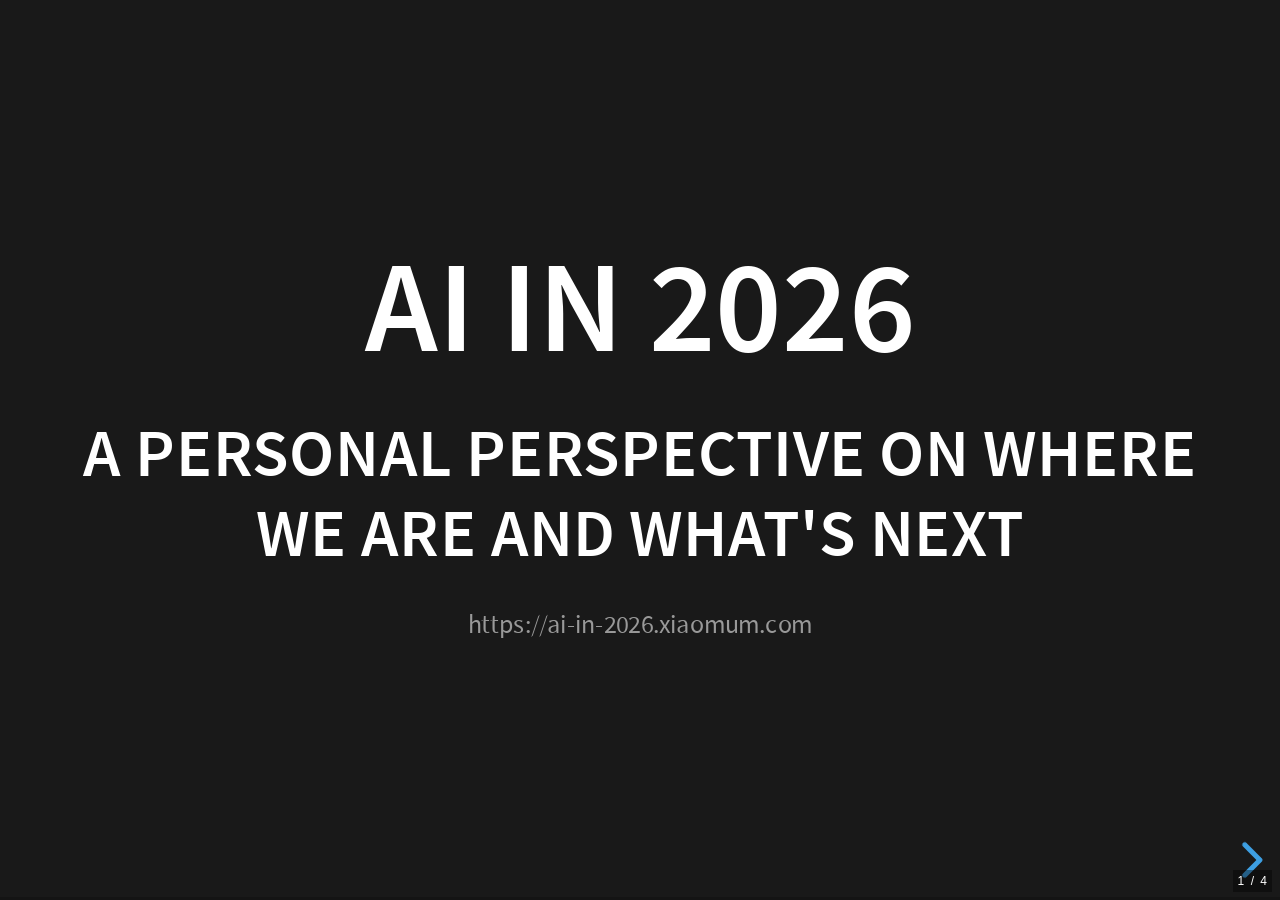
==== index.html @ 5d1770c5 "Initial commit: reveal.js slide skeleton for AI in 2026 talk" ====
<!doctype html>
<html lang="en">
<head>
  <meta charset="utf-8">
  <meta name="viewport" content="width=device-width, initial-scale=1.0">
  <title>AI in 2026 — A Personal Perspective</title>

  <link rel="stylesheet" href="vendor/reveal/reset.css">
  <link rel="stylesheet" href="vendor/reveal/reveal.css">
  <link rel="stylesheet" href="vendor/reveal/theme/black.css" id="theme">
  <link rel="stylesheet" href="css/custom.css">
</head>
<body>
  <div class="reveal">
    <div class="slides">

      <!-- ============================================================
           Conventions (read before adding slides):
           - Slide body: English. Speaker notes: Chinese.
           - One idea per slide. Add a new slide by copying a <section>.
           - Speaker notes go in <aside class="notes">…</aside>;
             press "S" during the talk to open the speaker view.
           - Put images in images/ and reference them as images/xxx.png.
           - Put every external source into references.md, and cite it
             on the slide with <p class="citation">Source: …</p>.
           ============================================================ -->

      <!-- Title slide -->
      <section>
        <h1>AI in 2026</h1>
        <h3>A Personal Perspective on Where We Are and What's Next</h3>
        <p class="citation">https://ai-in-2026.xiaomum.com</p>
        <aside class="notes">
          开场白：自我介绍，说明这是一场基于个人视角的分享，
          所有引用资料都列在 references.md，幻灯片本身托管在 GitHub Pages 上。
        </aside>
      </section>

      <!-- Example: agenda slide. Replace with your own outline. -->
      <section>
        <h2>Agenda</h2>
        <ul>
          <li>Where AI stands in mid-2026</li>
          <li>What changed my own work</li>
          <li>Trends worth watching</li>
          <li>Open questions</li>
        </ul>
        <aside class="notes">
          说明演讲结构：现状 → 个人体验 → 趋势 → 开放问题。全程约 20-30 分钟。
        </aside>
      </section>

      <!-- Example: content slide with citation. Duplicate this block per topic. -->
      <section>
        <h2>Topic Placeholder</h2>
        <ul>
          <li>Key fact or claim goes here</li>
          <li>Supporting data point</li>
        </ul>
        <p class="citation">Source: Example Report, 2026 — see references.md</p>
        <aside class="notes">
          每个事实都要有出处。数据来源写进 references.md，幻灯片底部用 citation 标注。
          个人观点或预测要明确和事实区分开（比如用 "My take:" 开头）。
        </aside>
      </section>

      <!-- References slide: keep in sync with references.md -->
      <section>
        <h2>References</h2>
        <p>All sources: <a href="references.md">references.md</a> (in the GitHub repo)</p>
        <aside class="notes">
          结束语：感谢聆听，引用全部公开在仓库里，欢迎扫码或访问域名查看。
        </aside>
      </section>

    </div>
  </div>

  <script src="vendor/reveal/reveal.js"></script>
  <script src="vendor/reveal/plugin/notes.js"></script>
  <script src="vendor/reveal/plugin/highlight.js"></script>
  <script>
    Reveal.initialize({
      hash: true,
      slideNumber: 'c/t',
      transition: 'slide',
      plugins: [ RevealNotes, RevealHighlight ]
    });
  </script>
</body>
</html>
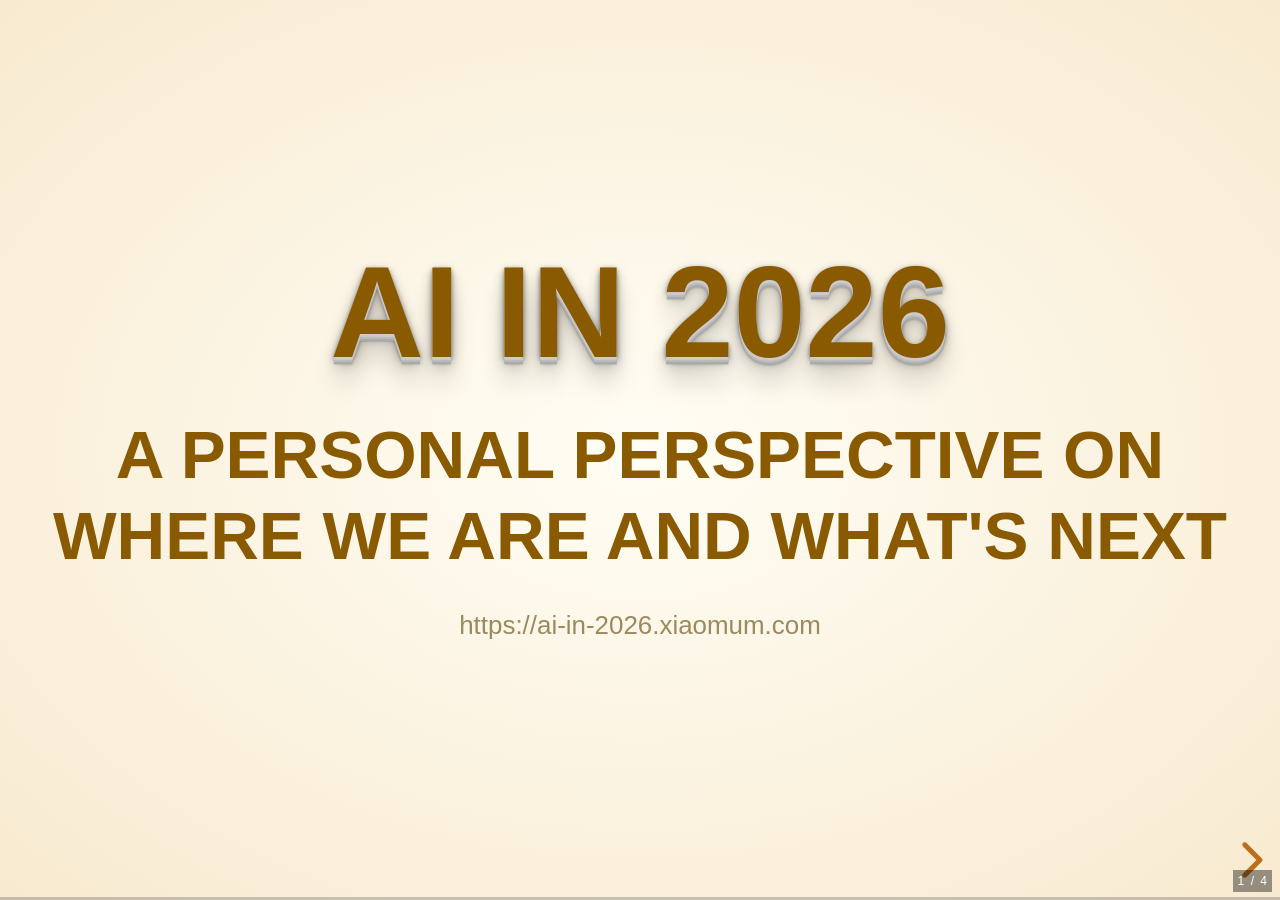
==== commit 19309344: "Switch to warm yellow theme (beige base + custom palette)" ====
--- a/index.html
+++ b/index.html
@@ -7,7 +7,7 @@
 
   <link rel="stylesheet" href="vendor/reveal/reset.css">
   <link rel="stylesheet" href="vendor/reveal/reveal.css">
-  <link rel="stylesheet" href="vendor/reveal/theme/black.css" id="theme">
+  <link rel="stylesheet" href="vendor/reveal/theme/beige.css" id="theme">
   <link rel="stylesheet" href="css/custom.css">
 </head>
 <body>
--- a/vendor/reveal/theme/beige.css
+++ b/vendor/reveal/theme/beige.css
@@ -0,0 +1 @@
+@import "https://fonts.googleapis.com/css?family=Lato:400,700,400italic,700italic";@font-face{font-family:League Gothic;src:url([data-uri])format("woff");font-weight:400;font-style:normal}:root{--r-background:radial-gradient(#fff, #f7f2d3);--r-background-color:#f7f3de;--r-main-font:"Source Sans Pro", Helvetica, sans-serif;--r-main-font-size:42px;--r-main-color:#333;--r-block-margin:20px;--r-heading-margin:0 0 20px 0;--r-heading-font:"Source Sans Pro", Helvetica, sans-serif;--r-heading-color:#333;--r-heading-line-height:1.2;--r-heading-letter-spacing:normal;--r-heading-text-transform:uppercase;--r-heading-text-shadow:none;--r-heading-font-weight:600;--r-heading1-text-shadow:0 1px 0 #ccc, 0 2px 0 #c9c9c9, 0 3px 0 #bbb, 0 4px 0 #b9b9b9, 0 5px 0 #aaa, 0 6px 1px #0000001a, 0 0 5px #0000001a, 0 1px 3px #0000004d, 0 3px 5px #0003, 0 5px 10px #00000040, 0 20px 20px #00000026;--r-heading1-size:2.5em;--r-heading2-size:1.6em;--r-heading3-size:1.3em;--r-heading4-size:1em;--r-code-font:monospace;--r-link-color:#8b743d;--r-link-color-dark:#766334;--r-link-color-hover:#b39753;--r-selection-background-color:#c2aa73;--r-selection-color:#333;--r-overlay-element-bg-color:0 0 0;--r-overlay-element-fg-color:240 240 240}.reveal-viewport{background:var(--r-background);background-color:var(--r-background-color)}.reveal{font-family:var(--r-main-font);font-size:var(--r-main-font-size);color:var(--r-main-color);font-weight:400}.reveal ::selection{color:var(--r-selection-color);background:var(--r-selection-background-color);text-shadow:none}.reveal ::selection{color:var(--r-selection-color);background:var(--r-selection-background-color);text-shadow:none}.reveal .slides section,.reveal .slides section>section{line-height:1.3;font-weight:inherit}.reveal h1,.reveal h2,.reveal h3,.reveal h4,.reveal h5,.reveal h6{margin:var(--r-heading-margin);color:var(--r-heading-color);font-family:var(--r-heading-font);font-weight:var(--r-heading-font-weight);line-height:var(--r-heading-line-height);letter-spacing:var(--r-heading-letter-spacing);text-transform:var(--r-heading-text-transform);text-shadow:var(--r-heading-text-shadow);word-wrap:break-word}.reveal h1{font-size:var(--r-heading1-size)}.reveal h2{font-size:var(--r-heading2-size)}.reveal h3{font-size:var(--r-heading3-size)}.reveal h4{font-size:var(--r-heading4-size)}.reveal h1{text-shadow:var(--r-heading1-text-shadow)}.reveal p{margin:var(--r-block-margin) 0;line-height:1.3}.reveal h1:last-child,.reveal h2:last-child,.reveal h3:last-child,.reveal h4:last-child,.reveal h5:last-child,.reveal h6:last-child{margin-bottom:0}.reveal img,.reveal video,.reveal iframe{max-width:95%;max-height:95%}.reveal strong,.reveal b{font-weight:700}.reveal em{font-style:italic}.reveal ol,.reveal dl,.reveal ul{text-align:left;margin:0 0 0 1em;display:inline-block}.reveal ol{list-style-type:decimal}.reveal ul{list-style-type:disc}.reveal ul ul{list-style-type:square}.reveal ul ul ul{list-style-type:circle}.reveal ul ul,.reveal ul ol,.reveal ol ol,.reveal ol ul{margin-left:40px;display:block}.reveal dt{font-weight:700}.reveal dd{margin-left:40px}.reveal blockquote{width:70%;margin:var(--r-block-margin) auto;background:#ffffff0d;padding:5px;font-style:italic;display:block;position:relative;box-shadow:0 0 2px #0003}.reveal blockquote p:first-child,.reveal blockquote p:last-child{display:inline-block}.reveal q{font-style:italic}.reveal pre{width:90%;margin:var(--r-block-margin) auto;text-align:left;font-size:.55em;font-family:var(--r-code-font);word-wrap:break-word;line-height:1.2em;display:block;position:relative;box-shadow:0 5px 15px #00000026}.reveal code{font-family:var(--r-code-font);text-transform:none;tab-size:2}.reveal pre code{word-wrap:normal;max-height:400px;padding:5px;display:block;overflow:auto}.reveal .code-wrapper{white-space:normal}.reveal .code-wrapper code{white-space:pre}.reveal table{border-collapse:collapse;border-spacing:0;margin:auto}.reveal table th{font-weight:700}.reveal table th,.reveal table td{text-align:left;border-bottom:1px solid;padding:.2em .5em}.reveal table th[align=center],.reveal table td[align=center]{text-align:center}.reveal table th[align=right],.reveal table td[align=right]{text-align:right}.reveal table tbody tr:last-child th,.reveal table tbody tr:last-child td{border-bottom:none}.reveal sup{vertical-align:super;font-size:smaller}.reveal sub{vertical-align:sub;font-size:smaller}.reveal small{vertical-align:top;font-size:.6em;line-height:1.2em;display:inline-block}.reveal small *{vertical-align:top}.reveal img{margin:var(--r-block-margin) 0}.reveal a{color:var(--r-link-color);text-decoration:none;transition:color .15s}.reveal a:hover{color:var(--r-link-color-hover);text-shadow:none;border:none}.reveal .roll span:after{color:#fff;background:var(--r-link-color-dark)}.reveal .r-frame{border:4px solid var(--r-main-color);box-shadow:0 0 10px #00000026}.reveal a .r-frame{transition:all .15s linear}.reveal a:hover .r-frame{border-color:var(--r-link-color);box-shadow:0 0 20px #0000008c}.reveal .controls{color:var(--r-link-color)}.reveal .progress{color:var(--r-link-color);background:#0003}@media print{.backgrounds{background-color:var(--r-background-color)}}section.has-dark-background,section.has-dark-background h1,section.has-dark-background h2,section.has-dark-background h3,section.has-dark-background h4,section.has-dark-background h5,section.has-dark-background h6{color:#fff}
--- a/css/custom.css
+++ b/css/custom.css
@@ -1,9 +1,22 @@
 /* Talk-wide overrides for AI in 2026 slides. Keep minimal. */
+
+/* Warm yellow (暖黄) palette, overriding the beige theme's CSS variables */
+:root {
+  --r-background: radial-gradient(#fffdf4, #f8ead0);
+  --r-background-color: #f8ead0;
+  --r-main-color: #46350f;
+  --r-heading-color: #8a5a00;
+  --r-link-color: #b45f06;
+  --r-link-color-hover: #d98a00;
+  --r-link-color-dark: #96500a;
+  --r-selection-background-color: #f0c75e;
+  --r-selection-color: #46350f;
+}
 
 /* Small source/credit line at the bottom of a slide */
 .reveal .citation {
   font-size: 0.5em;
-  color: #999;
+  color: #9c8a5f;
   margin-top: 1.2em;
 }
 
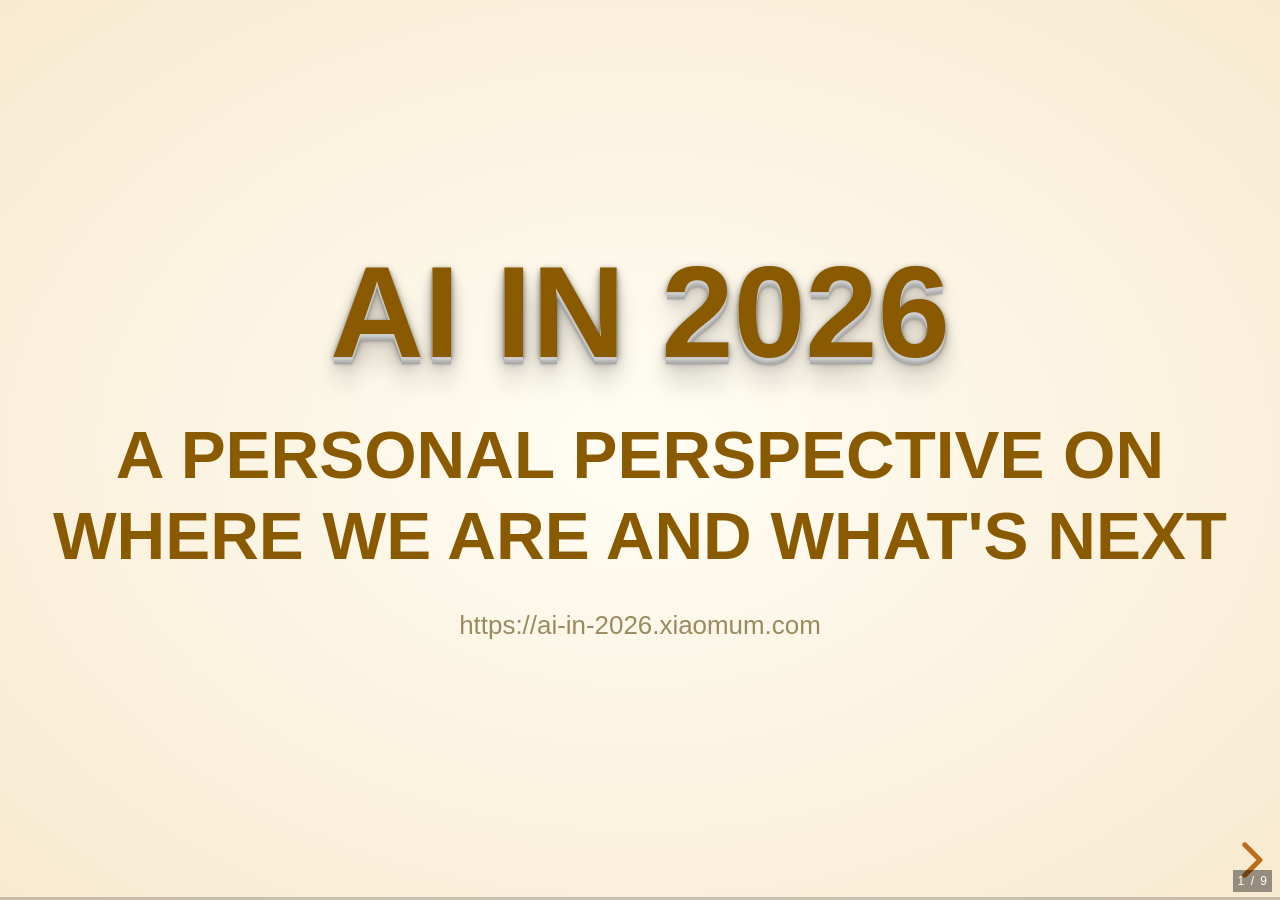
==== commit 05232eb6: "Add Part 1 — two real stories with Story 1 hex-repair animation Stories: - Story 1: GoPro microSD re" ====
--- a/index.html
+++ b/index.html
@@ -50,17 +50,147 @@
         </aside>
       </section>
 
-      <!-- Example: content slide with citation. Duplicate this block per topic. -->
-      <section>
-        <h2>Topic Placeholder</h2>
-        <ul>
-          <li>Key fact or claim goes here</li>
-          <li>Supporting data point</li>
-        </ul>
-        <p class="citation">Source: Example Report, 2026 — see references.md</p>
-        <aside class="notes">
-          每个事实都要有出处。数据来源写进 references.md，幻灯片底部用 citation 标注。
-          个人观点或预测要明确和事实区分开（比如用 "My take:" 开头）。
+      <!-- ============================================================
+           Part 1 — Two real stories from my own desk (first half of 2026).
+           Personal experience, not external claims — see references.md.
+           ============================================================ -->
+
+      <section>
+        <h2>Part 1 — From my own desk</h2>
+        <h3>Two real stories from the first half of 2026</h3>
+        <p>No theory, no benchmarks — just things that actually happened to me.</p>
+        <aside class="notes">
+          过渡到第一部分。在讲任何趋势和判断之前，先讲两个今年上半年真真切切发生在我身上的故事。
+          目的不是炫技，而是让大家直观地感受 2026 年的 AI 到底能干什么——
+          它已经不只是"回答问题"，而是真正能"动手解决问题"。
+        </aside>
+      </section>
+
+      <section>
+        <h2>Story 1 — 200&nbsp;GB of GoPro footage, gone</h2>
+        <ul>
+          <li>May Day trip, ~200&nbsp;GB of GoPro video on a microSD card</li>
+          <li>Pulled the card without ejecting safely → card became unreadable</li>
+          <li>Every free recovery tool I could find: failed</li>
+          <li>Paid "pro" recovery software (the expensive ones): only partial
+              recovery — video glitched mid-stream, or audio gone entirely</li>
+        </ul>
+        <p class="citation">Personal experience, May 2026</p>
+        <aside class="notes">
+          第一个故事。今年五一出去玩，GoPro 拍了差不多 200 多个 G 的素材。
+          回家以后没有安全弹出，TF 卡直接就读不出来了。
+          我把网上能找到的免费软件、付费软件挨个试了一遍——
+          几款收费很贵的"专业"恢复软件，最多只能恢复一部分，
+          要么视频放到一半突然花屏乱码，要么干脆没有声音。
+          这些素材对我来说是不可逆的回忆，当时是真的有点绝望。
+        </aside>
+      </section>
+
+      <section data-anim="story1-fix">
+        <canvas class="anim-canvas" data-anim="story1-fix"></canvas>
+        <div class="anim-content">
+          <h2>Story 1 — Claude Code fixed it, byte by byte</h2>
+          <ul>
+            <li>Slotted the card into my PC, pointed Claude Code at the
+                raw block device</li>
+            <li>It started by <strong>hex-dumping the disk</strong> to understand
+                the actual on-disk state</li>
+            <li>Then chained together Linux CLI forensic tools I had never
+                even heard of</li>
+            <li>Result: <strong>every clip recovered, intact — video + audio</strong></li>
+          </ul>
+          <p class="citation">Personal experience, May 2026</p>
+        </div>
+        <aside class="notes">
+          穷尽一切办法之后，我做了一件当时觉得有点疯狂的事——
+          把 TF 卡插进电脑，直接把整块原始磁盘交给 Claude Code。
+          它做的第一件事，不是急着给方案，而是先把磁盘数据按 16 进制 dump 出来看，
+          搞清楚这块盘到底坏在哪儿，再决定下一步用什么工具。
+          接下来它调了一连串我听都没听过的 Linux 命令行取证工具，
+          一通操作之后——所有素材，分毫不差，全部修好，画面和声音都完整。
+          这一刻我才真正意识到，AI 已经不是"会聊天的搜索框"了。
+        </aside>
+      </section>
+
+      <section>
+        <h2>Story 2 — My dual-host desk setup</h2>
+        <ul>
+          <li>Company forced VPN into <em>full tunnel</em> mode → work PC
+              &amp; home PC could no longer share one machine</li>
+          <li>Two hosts, two monitors, one USB switch + one USB hub</li>
+          <li>Keyboard / mouse / speaker / mic all hang off the hub</li>
+          <li>Switching boxes = flip monitor input + tap one USB switch button</li>
+        </ul>
+        <p><em>[ photo: speaker + USB hub — save as <code>images/usb-hub-setup.jpg</code> ]</em></p>
+        <aside class="notes">
+          第二个故事的背景稍微长一点，但很重要，不然后面的问题听起来会很奇怪。
+          公司临时调整了 VPN 网络策略，要求大陆这边的员工强制使用 full tunnel 模式，
+          这意味着我之前把办公电脑和家用电脑放在一起混用的方案彻底行不通了。
+          于是我搭了一套：两台主机、两台显示器，
+          键盘、鼠标、音箱、耳机、麦克风全部接到一个 USB hub 上，
+          hub 再接到一个 USB switch。
+          每次想切换设备，只要切一下显示器的输入源，再按一下 USB switch，
+          就能在办公和家用之间无缝切换，看起来非常完美。
+          （这里展示音箱和 USB hub 的照片。）
+        </aside>
+      </section>
+
+      <section>
+        <h2>Story 2 — A gremlin, diagnosed in 60 seconds</h2>
+        <ul>
+          <li>Symptom: <strong>speaker &amp; mic randomly went silent</strong>;
+              every other USB device on the same hub: rock solid</li>
+          <li>I had been blaming the hub / the switch for weeks</li>
+          <li>Opened opencode: "is this a hardware fault?"</li>
+          <li>It wrote PowerShell, enumerated every USB device, checked health</li>
+          <li>~60&nbsp;s later: "hardware is healthy — smells like
+              <strong>insufficient USB power</strong>. Verify by plugging audio
+              straight into the motherboard."</li>
+          <li>Realization: the hub had a <strong>DC power jack</strong> I'd
+              never used. Plugged it in → fixed, instantly.</li>
+        </ul>
+        <p class="citation">Personal experience, July 2026</p>
+        <aside class="notes">
+          然后诡异的问题出现了：音箱和麦克风会时不时突然没声音、没法说话，
+          但同一根 hub 上的键盘鼠标等其他设备，运行得无比顺畅。
+          我连续几周都以为是 USB hub 坏了，或者 USB switch 有问题，
+          甚至一度想直接换设备。
+          直到有一天我实在忍无可忍，打开 opencode，原话大意是：
+          "请帮我诊断一下，我的麦克风和音箱时不时没法正常工作，
+          看看是不是硬件的问题。"
+          opencode 没有直接甩答案，而是写了一堆 PowerShell 脚本，
+          把 Windows 上接入的硬件一个一个枚举出来、检查运行状态。
+          大概一分钟后它告诉我：所有设备运行状态都正常，这不是硬件故障，
+          它推测极有可能是 USB 供电不足——
+          并建议我直接把音频设备插到主板上验证一下。
+          听到这句话我瞬间恍然大悟：
+          我的 USB hub 上其实有一个 DC 供电口，我从来没注意过、也从没用过。
+          翻出电源、插上 DC——问题立刻、彻底地解决了。
+        </aside>
+      </section>
+
+      <section>
+        <h2>What the two stories share</h2>
+        <ul>
+          <li>Neither was solved by an "answer". Both were solved by an agent
+              that <strong>acted</strong> — ran tools, inspected raw state,
+              tested a hypothesis.</li>
+          <li>GoPro: binary-level forensics beyond any consumer recovery app</li>
+          <li>USB hub: systematic diagnosis like a real engineer — not a guess</li>
+        </ul>
+        <p><strong>My take:</strong> in 2026, the real shift isn't "smarter chat"
+           — it's that AI finally has hands.</p>
+        <aside class="notes">
+          这两个故事表面上一个偏软件、一个偏硬件，但本质是一回事：
+          它们都不是靠"AI 给我一个答案"解决的，
+          而是靠 AI 真正"动手"——调用工具、读取底层状态、验证假设——解决的。
+          第一个例子里，AI 的二进制取证能力已经超过市面上任何消费级的恢复软件；
+          第二个例子里，AI 的诊断思路跟一个真正的工程师一模一样，
+          而且只花了一分钟。
+          我个人的判断——注意这是观点不是事实——
+          2026 年 AI 最本质的变化，不是"聊天变得更聪明"，
+          而是 AI 第一次真正长出了"手"。
+          这也是我整场分享想跟大家讨论的核心。
         </aside>
       </section>
 
@@ -79,12 +209,31 @@
   <script src="vendor/reveal/reveal.js"></script>
   <script src="vendor/reveal/plugin/notes.js"></script>
   <script src="vendor/reveal/plugin/highlight.js"></script>
+  <script src="js/story-anim.js"></script>
   <script>
+    Reveal.on("slidechanged", (ev) => {
+      const tag = ev.currentSlide && ev.currentSlide.dataset.anim;
+      const anims = window.__storyAnims || {};
+      for (const k in anims) {
+        if (k === tag) anims[k].start();
+        else anims[k].stop();
+      }
+    });
     Reveal.initialize({
       hash: true,
       slideNumber: 'c/t',
       transition: 'slide',
       plugins: [ RevealNotes, RevealHighlight ]
+    }).then(() => {
+      const slide = Reveal.getCurrentSlide();
+      const tag = slide && slide.dataset.anim;
+      if (tag && window.__storyAnims && window.__storyAnims[tag]) {
+        window.__storyAnims[tag].start();
+      }
+    });
+    window.addEventListener("resize", () => {
+      const anims = window.__storyAnims || {};
+      for (const k in anims) anims[k].refresh && anims[k].refresh();
     });
   </script>
 </body>
--- a/css/custom.css
+++ b/css/custom.css
@@ -27,3 +27,23 @@
   box-shadow: none;
   background: transparent;
 }
+
+/* Canvas-backed animation slides (e.g. Story 1 hex-repair) */
+.reveal section[data-anim] { position: relative; }
+.reveal section[data-anim] .anim-canvas {
+  position: absolute;
+  inset: 0;
+  width: 100%;
+  height: 100%;
+  z-index: 0;
+  pointer-events: none;
+}
+.reveal section[data-anim] .anim-content {
+  position: relative;
+  z-index: 1;
+}
+.reveal section[data-anim] .anim-content ul {
+  background: rgba(255, 253, 244, 0.6);
+  padding: 0.3em 0.8em;
+  border-radius: 6px;
+}
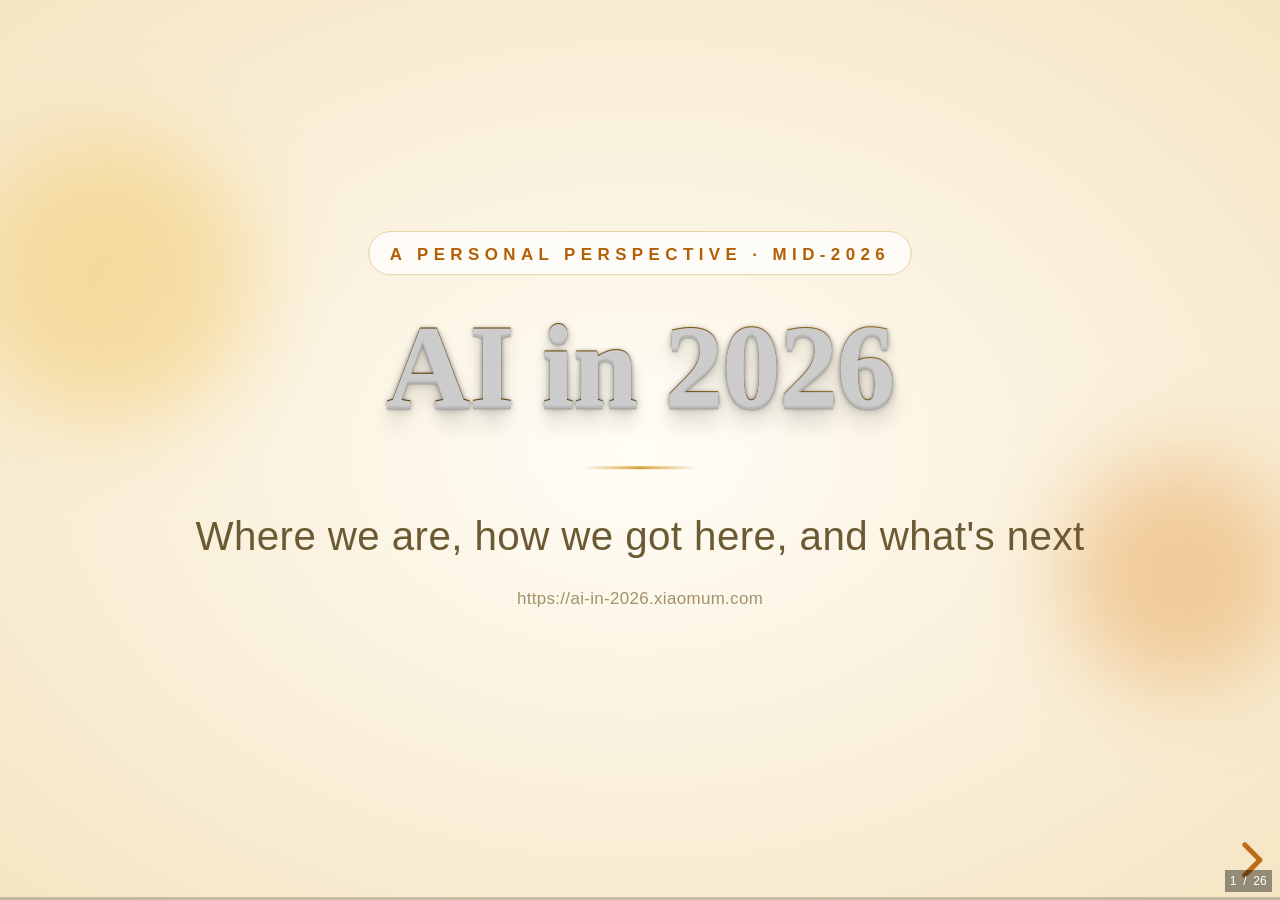
==== commit 43ec0b35: "Build out full talk: timeline, training deep-dive, footnoted sources - Part 2: industry timeline (mo" ====
--- a/index.html
+++ b/index.html
@@ -21,32 +21,59 @@
            - Speaker notes go in <aside class="notes">…</aside>;
              press "S" during the talk to open the speaker view.
            - Put images in images/ and reference them as images/xxx.png.
-           - Put every external source into references.md, and cite it
-             on the slide with <p class="citation">Source: …</p>.
+           - Put every external source into references.md, and cite claims
+             on the slide with footnote markers <sup class="fn">N</sup> plus
+             a <div class="footnotes">…</div> block at the bottom.
+           - Reusable building blocks live in css/custom.css:
+             .kicker .cards .card .stats .stat .timeline .t-node
+             .bars .term .setup .pipeline .versus .loop .divider
            ============================================================ -->
 
       <!-- Title slide -->
       <section>
-        <h1>AI in 2026</h1>
-        <h3>A Personal Perspective on Where We Are and What's Next</h3>
-        <p class="citation">https://ai-in-2026.xiaomum.com</p>
+        <div class="blob blob-a"></div>
+        <div class="blob blob-b"></div>
+        <p class="kicker">A Personal Perspective · Mid-2026</p>
+        <h1 class="title-hero">AI in 2026</h1>
+        <div class="title-rule"></div>
+        <h3>Where we are, how we got here, and what's next</h3>
+        <p class="citation anim-rise">https://ai-in-2026.xiaomum.com</p>
         <aside class="notes">
           开场白：自我介绍，说明这是一场基于个人视角的分享，
           所有引用资料都列在 references.md，幻灯片本身托管在 GitHub Pages 上。
         </aside>
       </section>
 
-      <!-- Example: agenda slide. Replace with your own outline. -->
-      <section>
-        <h2>Agenda</h2>
-        <ul>
-          <li>Where AI stands in mid-2026</li>
-          <li>What changed my own work</li>
-          <li>Trends worth watching</li>
-          <li>Open questions</li>
-        </ul>
-        <aside class="notes">
-          说明演讲结构：现状 → 个人体验 → 趋势 → 开放问题。全程约 20-30 分钟。
+      <!-- Agenda -->
+      <section>
+        <p class="kicker">Agenda</p>
+        <h2>Four parts, one thread</h2>
+        <div class="cards">
+          <div class="card fragment fade-up">
+            <span class="when">Part 1</span>
+            <span class="card-title">From my own desk</span>
+            Two real stories — no theory, no benchmarks.
+          </div>
+          <div class="card fragment fade-up">
+            <span class="when">Part 2</span>
+            <span class="card-title">How we got here</span>
+            A twelve-month industry timeline.
+          </div>
+          <div class="card fragment fade-up">
+            <span class="when">Part 3</span>
+            <span class="card-title">Under the hood</span>
+            RL, distillation, and the agent loop.
+          </div>
+          <div class="card fragment fade-up">
+            <span class="when">Part 4</span>
+            <span class="card-title">What's next</span>
+            My takes, and open questions.
+          </div>
+        </div>
+        <aside class="notes">
+          说明演讲结构：先讲两个亲身故事建立直觉（AI 长出了"手"），
+          再回看过去一年的行业时间线，然后拆开看这些能力背后的技术，
+          最后聊聊对未来的判断和开放问题。全程约 25 分钟。
         </aside>
       </section>
 
@@ -55,8 +82,9 @@
            Personal experience, not external claims — see references.md.
            ============================================================ -->
 
-      <section>
-        <h2>Part 1 — From my own desk</h2>
+      <section class="divider" data-background-gradient="linear-gradient(135deg,#241a08,#4a3607)">
+        <span class="part-no">01</span>
+        <h2>From my own desk</h2>
         <h3>Two real stories from the first half of 2026</h3>
         <p>No theory, no benchmarks — just things that actually happened to me.</p>
         <aside class="notes">
@@ -67,13 +95,14 @@
       </section>
 
       <section>
-        <h2>Story 1 — 200&nbsp;GB of GoPro footage, gone</h2>
+        <p class="kicker">Story 1 · The problem</p>
+        <h2>200&nbsp;GB of GoPro footage, gone</h2>
         <ul>
-          <li>May Day trip, ~200&nbsp;GB of GoPro video on a microSD card</li>
-          <li>Pulled the card without ejecting safely → card became unreadable</li>
-          <li>Every free recovery tool I could find: failed</li>
-          <li>Paid "pro" recovery software (the expensive ones): only partial
-              recovery — video glitched mid-stream, or audio gone entirely</li>
+          <li class="fragment fade-up">May Day trip, ~200&nbsp;GB of GoPro video on a microSD card</li>
+          <li class="fragment fade-up">Pulled the card without ejecting safely → card became unreadable</li>
+          <li class="fragment fade-up">Every free recovery tool I could find: <strong>failed</strong></li>
+          <li class="fragment fade-up">Paid "pro" recovery software: only partial recovery —
+              glitched video, or audio gone entirely</li>
         </ul>
         <p class="citation">Personal experience, May 2026</p>
         <aside class="notes">
@@ -86,21 +115,23 @@
         </aside>
       </section>
 
-      <section data-anim="story1-fix">
-        <canvas class="anim-canvas" data-anim="story1-fix"></canvas>
-        <div class="anim-content">
-          <h2>Story 1 — Claude Code fixed it, byte by byte</h2>
-          <ul>
-            <li>Slotted the card into my PC, pointed Claude Code at the
-                raw block device</li>
-            <li>It started by <strong>hex-dumping the disk</strong> to understand
-                the actual on-disk state</li>
-            <li>Then chained together Linux CLI forensic tools I had never
-                even heard of</li>
-            <li>Result: <strong>every clip recovered, intact — video + audio</strong></li>
-          </ul>
-          <p class="citation">Personal experience, May 2026</p>
-        </div>
+      <section>
+        <p class="kicker">Story 1 · The fix</p>
+        <h2>Claude Code fixed it, byte by byte</h2>
+        <div class="term anim-rise">
+          <div class="term-head"><i></i><i></i><i></i></div>
+          <div class="term-body">
+            <div class="fragment fade-up"><span class="p">$</span> hexdump -C /dev/sdb | less
+              <span class="dim"># first: look at the raw disk before touching it</span></div>
+            <div class="fragment fade-up"><span class="p">$</span> photorec · exiftool · ffmpeg
+              <span class="dim"># forensic CLI tools, chained</span></div>
+            <div class="fragment fade-up"><span class="p">$</span> verify: every clip, video + audio streams</div>
+            <div class="fragment fade-up"><span class="ok">✔ 214 clips recovered — 100% intact</span></div>
+          </div>
+        </div>
+        <p class="anim-rise-2" style="font-size:0.6em">Pointed Claude Code at the raw block device.
+           It diagnosed first, then acted.</p>
+        <p class="citation">Personal experience, May 2026</p>
         <aside class="notes">
           穷尽一切办法之后，我做了一件当时觉得有点疯狂的事——
           把 TF 卡插进电脑，直接把整块原始磁盘交给 Claude Code。
@@ -113,15 +144,26 @@
       </section>
 
       <section>
-        <h2>Story 2 — My dual-host desk setup</h2>
-        <ul>
-          <li>Company forced VPN into <em>full tunnel</em> mode → work PC
-              &amp; home PC could no longer share one machine</li>
-          <li>Two hosts, two monitors, one USB switch + one USB hub</li>
-          <li>Keyboard / mouse / speaker / mic all hang off the hub</li>
-          <li>Switching boxes = flip monitor input + tap one USB switch button</li>
-        </ul>
-        <p><em>[ photo: speaker + USB hub — save as <code>images/usb-hub-setup.jpg</code> ]</em></p>
+        <p class="kicker">Story 2 · The setup</p>
+        <h2>My dual-host desk setup</h2>
+        <div class="setup anim-rise">
+          <div class="row">
+            <span class="box">Work PC</span>
+            <span class="box">Home PC</span>
+          </div>
+          <div class="down">▼</div>
+          <div class="row"><span class="box">USB Switch</span></div>
+          <div class="down">▼</div>
+          <div class="row"><span class="box">USB Hub <em>(DC jack, never used)</em></span></div>
+          <div class="down">▼</div>
+          <div class="row">
+            <span class="box">Keyboard · Mouse</span>
+            <span class="box warn">Speaker · Mic ⚠</span>
+          </div>
+        </div>
+        <p class="anim-rise-2" style="font-size:0.58em">Full-tunnel VPN forced two hosts;
+           one button to switch everything — almost perfect.</p>
+        <div class="dropzone">[ photo: speaker + USB hub — save as images/usb-hub-setup.jpg ]</div>
         <aside class="notes">
           第二个故事的背景稍微长一点，但很重要，不然后面的问题听起来会很奇怪。
           公司临时调整了 VPN 网络策略，要求大陆这边的员工强制使用 full tunnel 模式，
@@ -136,19 +178,22 @@
       </section>
 
       <section>
-        <h2>Story 2 — A gremlin, diagnosed in 60 seconds</h2>
-        <ul>
-          <li>Symptom: <strong>speaker &amp; mic randomly went silent</strong>;
-              every other USB device on the same hub: rock solid</li>
-          <li>I had been blaming the hub / the switch for weeks</li>
-          <li>Opened opencode: "is this a hardware fault?"</li>
-          <li>It wrote PowerShell, enumerated every USB device, checked health</li>
-          <li>~60&nbsp;s later: "hardware is healthy — smells like
-              <strong>insufficient USB power</strong>. Verify by plugging audio
-              straight into the motherboard."</li>
-          <li>Realization: the hub had a <strong>DC power jack</strong> I'd
-              never used. Plugged it in → fixed, instantly.</li>
-        </ul>
+        <p class="kicker">Story 2 · The diagnosis</p>
+        <h2>A gremlin, diagnosed in 60 seconds</h2>
+        <div class="term anim-rise">
+          <div class="term-head"><i></i><i></i><i></i></div>
+          <div class="term-body">
+            <div class="fragment fade-up"><span class="dim">symptom: speaker &amp; mic randomly silent;
+              kbd/mouse on the same hub: rock solid</span></div>
+            <div class="fragment fade-up"><span class="p">PS&gt;</span> Get-PnpDevice | ? FriendlyName -match 'USB|Audio'
+              <span class="dim"># opencode writes PowerShell</span></div>
+            <div class="fragment fade-up">→ every device: <span class="ok">Status OK</span> — hardware is healthy</div>
+            <div class="fragment fade-up"><span class="ok">✔ hypothesis: insufficient USB power.
+              Verify: plug audio into the motherboard.</span></div>
+          </div>
+        </div>
+        <p class="anim-rise-2" style="font-size:0.6em">The hub had a <strong>DC power jack</strong>
+           I'd never used. Plugged it in → fixed, instantly.</p>
         <p class="citation">Personal experience, July 2026</p>
         <aside class="notes">
           然后诡异的问题出现了：音箱和麦克风会时不时突然没声音、没法说话，
@@ -170,16 +215,26 @@
       </section>
 
       <section>
+        <p class="kicker">The pattern</p>
         <h2>What the two stories share</h2>
-        <ul>
-          <li>Neither was solved by an "answer". Both were solved by an agent
-              that <strong>acted</strong> — ran tools, inspected raw state,
-              tested a hypothesis.</li>
-          <li>GoPro: binary-level forensics beyond any consumer recovery app</li>
-          <li>USB hub: systematic diagnosis like a real engineer — not a guess</li>
-        </ul>
-        <p><strong>My take:</strong> in 2026, the real shift isn't "smarter chat"
-           — it's that AI finally has hands.</p>
+        <div class="cards">
+          <div class="card fragment fade-up">
+            <span class="card-title">Not answers — actions</span>
+            Both were solved by an agent that <strong>acted</strong>: ran tools,
+            inspected raw state, tested a hypothesis.
+          </div>
+          <div class="card fragment fade-up">
+            <span class="card-title">Beyond consumer software</span>
+            GoPro: binary-level forensics no recovery app could match.
+          </div>
+          <div class="card fragment fade-up">
+            <span class="card-title">Like a real engineer</span>
+            USB hub: systematic diagnosis in ~60 seconds — not a guess.
+          </div>
+        </div>
+        <p class="anim-rise-2" style="margin-top:0.9em"><strong>My take:</strong> in 2026,
+           the real shift isn't "smarter chat" — it's that AI finally has
+           <strong>hands</strong>.</p>
         <aside class="notes">
           这两个故事表面上一个偏软件、一个偏硬件，但本质是一回事：
           它们都不是靠"AI 给我一个答案"解决的，
@@ -194,10 +249,646 @@
         </aside>
       </section>
 
+      <!-- ============================================================
+           Part 2 — How we got here: industry timeline, H2 2025 → mid-2026.
+           Every fact here must have an entry in references.md.
+           ============================================================ -->
+
+      <section class="divider" data-background-gradient="linear-gradient(135deg,#241a08,#4a3607)">
+        <span class="part-no">02</span>
+        <h2>How we got here</h2>
+        <h3>A twelve-month timeline: H2 2025 → mid-2026</h3>
+        <p>Facts, not takes — every source is in references.md.</p>
+        <aside class="notes">
+          第二部分，花几分钟快速回放过去这一年发生了什么。
+          强调这部分全部是公开事实，每条都能在 references.md 里找到出处；
+          我的个人判断会明确标注 "My take"。
+        </aside>
+      </section>
+
+      <section>
+        <p class="kicker">Timeline · Models</p>
+        <h2>The frontier model war, month by month</h2>
+        <div class="timeline">
+          <div class="t-node">
+            <span class="t-when">Aug 2025</span>
+            <span class="t-what">OpenAI ships <strong>GPT-5</strong> —
+              chat and reasoning, unified<sup class="fn">1</sup></span>
+          </div>
+          <div class="t-node">
+            <span class="t-when">Nov 2025</span>
+            <span class="t-what">Three frontier launches in two weeks:
+              GPT-5.1 · <strong>Gemini 3 Pro</strong> · Claude Opus 4.5<sup class="fn">2</sup></span>
+          </div>
+          <div class="t-node">
+            <span class="t-when">Dec 2025</span>
+            <span class="t-what">OpenAI's reported "code red" over Gemini 3 →
+              GPT-5.2<sup class="fn">3</sup></span>
+          </div>
+          <div class="t-node">
+            <span class="t-when">2026</span>
+            <span class="t-what">Monthly cadence: Opus 4.6→4.8 →
+              <strong>Fable 5</strong>, GPT-5.3→5.6, DeepSeek V4<sup class="fn">4</sup></span>
+          </div>
+        </div>
+        <div class="footnotes">
+          <span><sup>1</sup><a href="https://openai.com/index/introducing-gpt-5/">OpenAI, "Introducing GPT-5"</a>, 2025-08-07</span>
+          <span><sup>2</sup><a href="https://openai.com/index/gpt-5-1/">OpenAI GPT-5.1</a> (11-12) · <a href="https://blog.google/products/gemini/gemini-3/">Google Gemini 3 Pro</a> (11-18) · <a href="https://www.anthropic.com/news/claude-opus-4-5">Anthropic Opus 4.5</a> (11-24), 2025</span>
+          <span><sup>3</sup><a href="https://blog.galaxy.ai/compare/gpt-5-2-vs-gpt-5-3-codex">Magica/Galaxy AI model tracker</a>; <a href="https://t.cj.sina.cn/articles/view/6890756658/19ab89a3204001gjgg">Sina Tech on the reported "code red"</a>, Dec 2025</span>
+          <span><sup>4</sup><a href="https://www.promptzone.com/ai-model-releases">PromptZone AI model release tracker</a>, verified 2026-07-16</span>
+          <span class="fn-more">Full URLs: references.md § Frontier releases</span>
+        </div>
+        <aside class="notes">
+          首先是模型军备竞赛。2025 年 8 月 GPT-5 发布，把聊天模型和推理模型合为一体。
+          最夸张的是 11 月——两周之内，GPT-5.1、Gemini 3 Pro、Claude Opus 4.5
+          三家头部模型接连发布，Gemini 3 让 Google 重新回到了第一梯队。
+          12 月 OpenAI 被曝出内部启动 "code red" 应对 Gemini 3，随后推出 GPT-5.2。
+          进入 2026 年，发布节奏变成了"月更"：Anthropic 的 Opus 从 4.6 一路更到 4.8，
+          间隔最短只有 41 天。想告诉大家的是：这个领域的迭代速度还在加快，没有放缓。
+        </aside>
+      </section>
+
+      <section>
+        <p class="kicker">Timeline · Open weights</p>
+        <h2>Open weights caught up</h2>
+        <div class="stats">
+          <div class="stat fragment fade-up">
+            <span class="num">−50%</span>
+            <span class="lbl">DeepSeek V3.2-Exp API price (Sep 2025), via sparse
+              attention<sup class="fn">1</sup></span>
+          </div>
+          <div class="stat fragment fade-up">
+            <span class="num">3×🥇</span>
+            <span class="lbl">IMO · IOI · ICPC gold level, DeepSeek
+              V3.2-Speciale (Dec 2025)<sup class="fn">2</sup></span>
+          </div>
+          <div class="stat fragment fade-up">
+            <span class="num">6×</span>
+            <span class="lbl">cheaper than GPT-5.5 — GLM-5.2 (Jun 2026),
+              MIT-licensed 753B; vendor coding claims<sup class="fn">3</sup></span>
+          </div>
+          <div class="stat fragment fade-up">
+            <span class="num">2.8T</span>
+            <span class="lbl">parameters — Kimi K3 (Jul 2026), largest
+              open-weights model ever; weights drop Jul 27<sup class="fn">4</sup></span>
+          </div>
+        </div>
+        <p class="anim-rise-2"><strong>My take:</strong> open models now trail the frontier by
+           <strong>months, not years</strong> — and they set the price floor.</p>
+        <div class="footnotes">
+          <span><sup>1</sup><a href="https://www.promptzone.com/ai-model-releases">DeepSeek V3.2-Exp launch, via PromptZone tracker</a>, 2025-09-29</span>
+          <span><sup>2</sup><a href="https://api-docs.deepseek.com/zh-cn/news/news251201/">DeepSeek official announcement (V3.2 &amp; Speciale)</a>, 2025-12-01 — vendor-reported</span>
+          <span><sup>3</sup><a href="https://opsmatters.com/posts/glm-52-review-2026-zhipu-ais-open-weight-coding-model-honestly-assessed">OpsMatters, "GLM-5.2 Review"</a>, 2026-07-08 — headline benchmarks are Zhipu's own</span>
+          <span><sup>4</sup><a href="http://www.xinhuanet.com/tech/20260717/da893d3a5e1b429ea79d928e02847744/c.html">Xinhua, "中国企业发布全球最大规模的开源模型 Kimi K3"</a>, 2026-07-17</span>
+          <span class="fn-more">Full URLs: references.md § Open weights</span>
+        </div>
+        <aside class="notes">
+          第二条线是开源模型的追赶——2026 年这已经是一整个中国阵营的浪潮：
+          阿里 Qwen3.5（2 月，原生多模态）到 Qwen3.7（5 月）；
+          智谱 GLM-5（2 月）一路更到 GLM-5.2（6 月，MIT 协议、753B 参数，
+          官方称长程编程超过 GPT-5.5 而成本只有六分之一）；
+          DeepSeek V4（4 月 24 日，Pro+Flash，1M 上下文、开放权重）；
+          再到上周 WAIC 的 Kimi K3——2.8 万亿参数、KDA 混合线性注意力新架构，
+          7 月 27 日放出完整权重，是全球最大的开源模型。
+          而且这页 PPT 可能明天就过时：阿里 Qwen3.8-Max 预览版 7 月 19 日已经上线
+          （2.4T 参数，正式版和开源在即），智谱 GLM-5.5 也有传闻说 8 月发布。
+          我的判断——这是观点：开源模型和闭源前沿的差距，已经从"年"缩短到"月"，
+          而且开源在持续压低整个行业的价格底线。
+        </aside>
+      </section>
+
+      <section>
+        <p class="kicker">Timeline · Agents</p>
+        <h2>Agents became the product</h2>
+        <div class="cards">
+          <div class="card fragment fade-up">
+            <span class="when">2025</span>
+            <span class="card-title">Chatbots → systems that act</span>
+            Browse, code, operate computers. Claude Code / Skills go
+            mainstream.<sup class="fn">1</sup>
+          </div>
+          <div class="card fragment fade-up">
+            <span class="when">Dec 2025</span>
+            <span class="card-title">Meta acquires Manus</span>
+            Multi-billion-dollar bet on general-purpose agents.<sup class="fn">2</sup>
+          </div>
+          <div class="card fragment fade-up">
+            <span class="when">Jan 2026</span>
+            <span class="card-title">OpenClaw surge</span>
+            Open-source agent framework hits GitHub's global top 10 in ~10
+            days.<sup class="fn">3</sup>
+          </div>
+        </div>
+        <div class="footnotes">
+          <span><sup>1</sup><a href="https://www.anthropic.com/news/skills">Anthropic, Claude Skills launch</a>, Oct 2025</span>
+          <span><sup>2</sup><a href="https://news.qq.com/rain/a/20251230A01HRY00">Tencent News</a>, 2025-12-30 — price not officially disclosed</span>
+          <span><sup>3</sup><a href="https://aiskillnav.com/news">AI Skill Navigation timeline</a> — single third-party source, approximate</span>
+          <span class="fn-more">Full URLs: references.md § Agents</span>
+        </div>
+        <aside class="notes">
+          第三条线，也是和我开场两个故事直接相关的：Agent 从技术概念变成了产品主战场。
+          标志性事件是 2025 年 12 月底 Meta 以数十亿美元收购通用 Agent 公司 Manus，
+          这是 Meta 历史上第三大收购；开发者这边，Claude Code、opencode 这类
+          编码 Agent 已经成了日常工具；2026 年 1 月，开源 Agent 框架 OpenClaw
+          十天冲进 GitHub 全球前十。
+          一句话：AI 的卖点从"会聊"变成了"会干活"。
+        </aside>
+      </section>
+
+      <section>
+        <p class="kicker">Timeline · Money &amp; jobs</p>
+        <h2>Money, compute — and jobs</h2>
+        <div class="bars">
+          <div class="bar-row">
+            <div class="bar-lbl"><span>OpenAI · round closed Mar 2026<sup class="fn">1</sup></span>
+              <span class="val">$852B</span></div>
+            <div class="bar-track"><div class="bar-fill" style="width:88%"></div></div>
+          </div>
+          <div class="bar-row">
+            <div class="bar-lbl"><span>Anthropic · May 2026, IPO filed in June<sup class="fn">2</sup></span>
+              <span class="val">~$965B</span></div>
+            <div class="bar-track"><div class="bar-fill" style="width:100%"></div></div>
+          </div>
+        </div>
+        <ul style="margin-top:0.8em">
+          <li class="fragment fade-up">Both labs started <strong>designing their own AI
+              chips</strong><sup class="fn">3</sup></li>
+          <li class="fragment fade-up">AI cited as the <strong>#1 reason for US tech layoffs</strong>,
+              spring 2026<sup class="fn">4</sup></li>
+          <li class="fragment fade-up">Chinese labs joined the market: <strong>Zhipu (Z.ai) listed in
+              Hong Kong</strong> (Jan 2026); Moonshot reportedly prepping a HK IPO<sup class="fn">5</sup></li>
+        </ul>
+        <div class="footnotes">
+          <span><sup>1</sup><a href="https://kingy.ai/ai/openai-vs-anthropic-mindshare-through-may-15-2026/">kingy.ai funding tracker</a> (company announcements aggregated), 2026-03-31</span>
+          <span><sup>2</sup><a href="https://www.launchconsulting.com/posts/ai-news-from-may-2026">Launch Consulting</a>; <a href="https://osasai.com/blog/ai-news-first-week-june-2026">OSAS AI on the IPO filing</a>, May–Jun 2026 — secondary reporting</span>
+          <span><sup>3</sup><a href="https://cryptobriefing.com/openai-anthropic-to-develop-custom-ai-chips-eyeing-12t-valuation-by-2026/">Crypto Briefing</a>, 2026-07-14</span>
+          <span><sup>4</sup><a href="https://aitoolsrecap.com/Blog/ai-news-may-11-2026">AIToolsRecap, citing Challenger, Gray &amp; Christmas</a>, 2026-05-11</span>
+          <span><sup>5</sup><a href="https://finance.sina.com.cn/roll/2026-01-08/doc-inhfqikx1458505.shtml">Sina Finance</a>, 2026-01-08; Moonshot IPO is reported, not filed</span>
+          <span class="fn-more">Full URLs: references.md § Industry &amp; capital</span>
+        </div>
+        <aside class="notes">
+          最后一条线是资本和基础设施。OpenAI 三月关闭了 1220 亿美元融资，
+          估值 8520 亿美元；Anthropic 五月估值冲到约 9650 亿美元，并在六月递交了
+          IPO 申请，可能成为第一家上市的头部大模型公司。两家都开始自研芯片。
+          另一面是就业：2026 年春季，AI 连续成为美国科技行业裁员被引用最多的原因。
+          中国厂商也走上资本市场：智谱（Z.ai）1 月已经在港交所上市，
+          是第一家上市的中国大模型公司，月之暗面据报道也在筹备港股 IPO。
+          资本狂热和就业冲击同时存在——这就是 2026 年的现实。
+        </aside>
+      </section>
+
+      <section>
+        <p class="kicker">Timeline · Regulation</p>
+        <h2>June 2026 — the first model recall in history</h2>
+        <div class="timeline">
+          <div class="t-node">
+            <span class="t-when">Jun 9</span>
+            <span class="t-what">Anthropic launches <strong>Claude Fable 5</strong> —
+              first "Mythos-class" model, above Opus<sup class="fn">1</sup></span>
+          </div>
+          <div class="t-node">
+            <span class="t-when">Jun 12</span>
+            <span class="t-what">US export-control order: no foreign access —
+              Fable 5 &amp; Mythos 5 go <strong>404 worldwide</strong><sup class="fn">2</sup></span>
+          </div>
+          <div class="t-node">
+            <span class="t-when">Jul 1</span>
+            <span class="t-what">Commerce Dept lifts the order;
+              access restored after ~3 weeks<sup class="fn">3</sup></span>
+          </div>
+          <div class="t-node">
+            <span class="t-when">Jun 26 → Jul 9</span>
+            <span class="t-what">OpenAI's <strong>GPT-5.6</strong> clears a government
+              security review first — the first <em>gated</em> frontier launch<sup class="fn">4</sup></span>
+          </div>
+        </div>
+        <p class="anim-rise-2"><strong>My take:</strong> frontier capability is now a
+           <strong>national-security matter</strong> — expect more governance, not less.</p>
+        <div class="footnotes">
+          <span><sup>1</sup><a href="https://codersera.com/blog/claude-fable-5-launch-guide-2026/">Codersera launch guide</a>; <a href="https://ccleaks.com/news/claude-fable-5-mythos-5-new-tier">ccleaks</a> — Anthropic press release, 2026-06-09</span>
+          <span><sup>2</sup><a href="https://www.huxiu.com/article/4867489.html">Huxiu, "美国首次以出口管制强制下线 Anthropic 最强 AI 模型 Fable 5"</a>, 2026-06-15</span>
+          <span><sup>3</sup><a href="https://exportcontrol.mofcom.gov.cn/article/gjdt/202607/1304.html">Yicai via MOFCOM export-control portal</a>, 2026-07-03</span>
+          <span><sup>4</sup><a href="https://o-mega.ai/articles/openai-gpt-5-6-full-benchmark-pricing-july-2026">o-mega.ai, citing TechCrunch &amp; Engadget</a>, 2026-07-08</span>
+          <span class="fn-more">Full URLs: references.md § Regulation</span>
+        </div>
+        <aside class="notes">
+          这页是 2026 年最具戏剧性的事件，也是 AI 史上第一次：
+          一个已经公开部署的前沿商业模型，被政府以出口管制手段强制下线。
+          6 月 9 日 Anthropic 发布 Fable 5，定位是比 Opus 更高一级的 "Mythos-class"；
+          72 小时后，美国商务部以国家安全为由发出出口管制令——
+          不仅禁止境外访问，连美国境内的外籍人士、甚至 Anthropic 自己的外籍员工都不许用。
+          因为技术上无法精准甄别国籍，Anthropic 只能一刀切全球断供，接近三周。
+          据报道导火索是亚马逊研究团队的测试发现了危险能力。
+          7 月 1 日管制解除、恢复访问。
+          而且这不是孤例：OpenAI 的 GPT-5.6 在 6 月 26 日只是小范围预览，
+          因为美国政府要求先做网络安全审查，直到 7 月 9 日才全面开放——
+          OpenAI 自己公开反对这种做法。一次强制召回、一次审查放行，
+          同一个六月，监管正式登场。
+          对我的主线的意义：模型已经强到需要国家安全级别的管制——
+          这本身就是"AI 长出了手"最硬的证据。同时也提醒：监管会成为常态变量。
+        </aside>
+      </section>
+
+      <!-- ============================================================
+           Part 3 — Under the hood: how these capabilities are made.
+           Concept slides; sources are the original papers (references.md).
+           ============================================================ -->
+
+      <section class="divider" data-background-gradient="linear-gradient(135deg,#241a08,#4a3607)">
+        <span class="part-no">03</span>
+        <h2>Under the hood</h2>
+        <h3>How are these capabilities actually made?</h3>
+        <p>Three ideas: post-training, RL, and the agent loop.</p>
+        <aside class="notes">
+          看完行业现象，这一部分拆开看技术本质。
+          只讲三个概念：后训练流水线、强化学习、以及 Agent 循环。
+          目标不是讲数学，而是让大家理解"为什么 2026 年的 AI 突然会干活了"。
+        </aside>
+      </section>
+
+      <section>
+        <p class="kicker">Concept 1 · Post-training</p>
+        <h2>The post-training pipeline</h2>
+        <div class="pipeline">
+          <div class="stage">
+            <span class="step-no">1</span>
+            <strong>Pre-training</strong>
+            predict the next token<br>→ knowledge, no manners
+          </div>
+          <div class="arrow">→</div>
+          <div class="stage">
+            <span class="step-no">2</span>
+            <strong>SFT</strong>
+            imitate demonstrations<sup class="fn">1</sup><br>→ follows instructions
+          </div>
+          <div class="arrow">→</div>
+          <div class="stage hot">
+            <span class="step-no">3</span>
+            <strong>RL</strong>
+            optimize rewards<sup class="fn">2</sup><br>→ prefers good answers,<br>discovers reasoning
+          </div>
+        </div>
+        <p class="anim-rise"><strong>My take:</strong> the 2025–2026 capability jump came
+           mostly from the RL stage, not from bigger pre-training.</p>
+        <div class="footnotes">
+          <span><sup>1</sup><a href="https://arxiv.org/abs/2203.02155">Ouyang et al., "Training language models to follow instructions with human feedback" (InstructGPT)</a>, arXiv:2203.02155</span>
+          <span><sup>2</sup><a href="https://arxiv.org/abs/2501.12948">DeepSeek-AI, "DeepSeek-R1: Incentivizing Reasoning Capability in LLMs via RL"</a>, arXiv:2501.12948</span>
+          <span class="fn-more">Full URLs: references.md § Training methods</span>
+        </div>
+        <aside class="notes">
+          今天的大模型基本是三段式炼成的。
+          预训练：预测下一个词，学会海量知识，但不懂"该怎么说话"；
+          SFT（监督微调）：模仿人类写的示范回答，学会遵循指令；
+          RL（强化学习）：不再给标准答案，只给"好坏"奖励，模型自己去探索，
+          反而探索出了长链推理、自我检查这些示范数据里根本没有的行为。
+          我的判断：2025 到 2026 年这波能力跃升，主要来自 RL 阶段，
+          而不是预训练规模的堆大。
+        </aside>
+      </section>
+
+      <section>
+        <p class="kicker">Concept 2 · Reinforcement learning</p>
+        <h2>Three flavors of RL for LLMs</h2>
+        <div class="cards">
+          <div class="card fragment fade-up">
+            <span class="card-title">RLHF<sup class="fn">1</sup></span>
+            A reward model trained on human preferences scores the answers.
+            <em>InstructGPT lineage.</em>
+          </div>
+          <div class="card fragment fade-up">
+            <span class="card-title">RLVR<sup class="fn">2</sup></span>
+            Verifiable rewards — math answers and code tests checked by rules.
+            <em>DeepSeek-R1 lineage.</em>
+          </div>
+          <div class="card fragment fade-up">
+            <span class="card-title">DPO<sup class="fn">3</sup></span>
+            Skips RL entirely; optimizes preference data directly.
+            <em>Cheap, but no online exploration.</em>
+          </div>
+        </div>
+        <p class="anim-rise-2">RLVR is why models learned to <strong>think longer</strong>:
+           trial and error discovered chain-of-thought on its own.</p>
+        <div class="footnotes">
+          <span><sup>1</sup><a href="https://arxiv.org/abs/2203.02155">Ouyang et al. 2022 (InstructGPT)</a>, arXiv:2203.02155</span>
+          <span><sup>2</sup><a href="https://arxiv.org/abs/2501.12948">DeepSeek-AI 2025 (DeepSeek-R1)</a>, arXiv:2501.12948</span>
+          <span><sup>3</sup><a href="https://arxiv.org/abs/2305.18290">Rafailov et al. 2023 (DPO)</a>, arXiv:2305.18290</span>
+          <span class="fn-more">Full URLs: references.md § Training methods</span>
+        </div>
+        <aside class="notes">
+          强化学习在 LLM 里有三种主流玩法。
+          RLHF：先让人类给回答排序、训一个奖励模型，再用它给模型打分——ChatGPT 的路线；
+          RLVR：数学、代码这种有客观对错的任务，直接用规则验证给奖励，
+          不需要奖励模型——DeepSeek-R1 的路线，推理能力主要由此而来；
+          DPO：干脆不做在线 RL，直接拿偏好数据做监督优化，便宜但没有探索能力。
+          关键点是：RLVR 让模型通过试错自己"发现"了思维链——
+          不是人教它怎么想，而是想得更长、会自检的回答更容易拿奖励。
+        </aside>
+      </section>
+
+      <section>
+        <p class="kicker">Concept 2.5 · A common confusion</p>
+        <h2>Distillation is <em>not</em> RL</h2>
+        <div class="versus">
+          <div class="vs-panel a">
+            <span class="vs-title">Distillation</span>
+            A small <strong>student</strong> imitates a big <strong>teacher's</strong>
+            outputs. Plain supervised learning.<br>
+            <em>Copying the top student's homework.</em>
+          </div>
+          <div class="vs-mark">≠</div>
+          <div class="vs-panel b">
+            <span class="vs-title">Reinforcement learning</span>
+            The model samples its <strong>own</strong> answers and optimizes
+            for reward.<br>
+            <em>Doing your own problem sets, graded pass/fail.</em>
+          </div>
+        </div>
+        <p class="anim-rise-2">DeepSeek-R1 was trained mainly with RL — then its reasoning
+           was <strong>distilled</strong> into Qwen / Llama small models.<sup class="fn">1</sup><br>
+           <strong>My take:</strong> distillation <em>spreads</em> capability;
+           RL is what <em>creates</em> it.</p>
+        <div class="footnotes">
+          <span><sup>1</sup><a href="https://arxiv.org/abs/2501.12948">DeepSeek-AI 2025 (DeepSeek-R1, incl. distilled variants)</a>, arXiv:2501.12948</span>
+          <span class="fn-more">Full URLs: references.md § Training methods</span>
+        </div>
+        <aside class="notes">
+          这里专门澄清一个常见混淆：模型蒸馏不是强化学习，它是监督学习。
+          打个比方：蒸馏是"抄学霸的作业"，RL 是"自己做题、按对错改"。
+          DeepSeek-R1 本身是主要靠 RL 训出来的，然后它的推理轨迹被蒸馏进
+          Qwen、Llama 的小模型——所以小模型也能"显得会推理"。
+          我的判断：蒸馏负责把能力便宜地扩散出去，但真正创造能力上限的还是 RL。
+        </aside>
+      </section>
+
+      <section>
+        <p class="kicker">Concept 3 · Agents</p>
+        <h2>An agent = model + tools + loop</h2>
+        <div class="loop">
+          <span class="node">Observe</span>
+          <span class="arr">→</span>
+          <span class="node core">Think (LLM)</span>
+          <span class="arr">→</span>
+          <span class="node">Call a tool</span>
+          <span class="arr">→</span>
+          <span class="node">Observe result</span>
+        </div>
+        <p class="loop-back"><span class="spin">↺</span> repeat until done —
+           tools: shell · file system · browser · APIs (MCP)<sup class="fn">1</sup><sup class="fn">2</sup></p>
+        <ul style="margin-top:0.7em">
+          <li class="fragment fade-up">Tool use is <strong>trained</strong>
+              (RL on real tool-call traces)</li>
+          <li class="fragment fade-up">…and <strong>scaffolded</strong>
+              (harnesses like Claude Code)</li>
+        </ul>
+        <p class="anim-rise-2"><strong>My take:</strong> "hands" appeared because long-horizon
+           reasoning and reliable tool use crossed the usability threshold
+           <strong>together</strong>.</p>
+        <div class="footnotes">
+          <span><sup>1</sup><a href="https://arxiv.org/abs/2210.03629">Yao et al. 2022 (ReAct: reasoning + acting loop)</a>, arXiv:2210.03629</span>
+          <span><sup>2</sup><a href="https://modelcontextprotocol.io">Anthropic, Model Context Protocol spec</a>, Nov 2024</span>
+          <span class="fn-more">Full URLs: references.md § Agents</span>
+        </div>
+        <aside class="notes">
+          那"手"到底是怎么长出来的？Agent 的架构其实很简单：
+          让模型跑在一个循环里——观察环境、思考、调用工具、再观察结果，如此往复。
+          工具就是 shell、文件系统、浏览器、各种 API，MCP 是统一接工具的协议。
+          光会调工具不够，还要训得可靠：现在头部模型都用了大量真实工具调用的轨迹
+          做 RL；外面再套一层 Claude Code 这样的工程脚手架。
+          我的判断：是长程推理能力和可靠工具使用在 2025–2026 年同时跨过了可用性门槛，
+          两者叠加，Agent 才真正好用。
+        </aside>
+      </section>
+
+      <section>
+        <p class="kicker">Case study · The training ground</p>
+        <h2>The environment factory</h2>
+        <div class="pipeline">
+          <div class="stage">
+            <span class="step-no">1</span>
+            <strong>Generate</strong>
+            synthesize a task<br>(a repo + a failing test,<br>a broken server, …)
+          </div>
+          <div class="arrow">→</div>
+          <div class="stage">
+            <span class="step-no">2</span>
+            <strong>Execute</strong>
+            spin up a container;<br>the agent works inside it<br>for many
+            turns<sup class="fn">3</sup>
+          </div>
+          <div class="arrow">→</div>
+          <div class="stage hot">
+            <span class="step-no">3</span>
+            <strong>Verify</strong>
+            run the test suite →<br>programmatic reward →<br>GRPO update
+          </div>
+        </div>
+        <div class="stats" style="margin-top:0.5em">
+          <div class="stat fragment fade-up">
+            <span class="num">$10M+</span>
+            <span class="lbl">reported yearly spend on RL environments — Anthropic;
+              OpenAI signs seven-figure env contracts<sup class="fn">1</sup></span>
+          </div>
+          <div class="stat fragment fade-up">
+            <span class="num">5,000+</span>
+            <span class="lbl">isolated environments launched within 10 seconds —
+              MiniMax; tens of thousands concurrent<sup class="fn">1</sup></span>
+          </div>
+          <div class="stat fragment fade-up">
+            <span class="num">80–90%</span>
+            <span class="lbl">of RL wall-clock time is rollouts — the environment
+              <em>is</em> the bottleneck<sup class="fn">1</sup><sup class="fn">2</sup></span>
+          </div>
+        </div>
+        <p class="anim-rise-2"><strong>My take:</strong> hands are taught in gyms.
+           The environment became the data engine — and the moat.</p>
+        <div class="footnotes">
+          <span><sup>1</sup><a href="https://blog.guanghan.ai/post/260409_env_scaling/">guanghan.ai, "Enter the Scaling of RL Environments"</a>, 2026-04-09 — reported figures, not official</span>
+          <span><sup>2</sup><a href="https://www.lesswrong.com/posts/HsLWpZ2zad43nzvWi/trust-me-bro-just-one-more-rl-scale-up-this-one-will-be-the">LessWrong, "…one more RL scale up…"</a>, 2025-09-03 — environment quality as the bottleneck</span>
+          <span><sup>3</sup><a href="https://sapphireventures.com/blog/reinforcement-learning-environments-ai-agents/">Sapphire Ventures, "Reinforcement Learning: Learning by Doing"</a>, 2026-04-13</span>
+          <span class="fn-more">Full URLs: references.md § Training methods</span>
+        </div>
+        <aside class="notes">
+          你听到的传闻是真的，而且有据可查。
+          现在头部实验室的训练方式是"环境工厂"：程序自动合成任务
+          （一个带失败测试的代码仓库、一个故意弄坏的服务器），
+          为每个任务启动一个隔离的 Docker 容器，让模型在里面真刀真枪地干很多轮，
+          最后跑测试套件给出程序化奖励，喂给 GRPO 更新参数。这就是 RLVR 的工业化形态。
+          规模有多大？据报道 Anthropic 每年在 RL 环境开发上花数千万美元，
+          OpenAI 给环境供应商签七位数合同；MiniMax 能 10 秒拉起 5000 多个隔离环境、
+          数万并发；一次训练里 80-90% 的时间花在 rollout（模型在环境里实操）上。
+          学术界同样在跟进：arXiv 上有专门研究终端环境规模化的论文，
+          字节的 AgentGym-RL 拿了 ICLR 2026 Oral。
+          LessWrong 上甚至有文章吐槽"RL 扩展一直受限于环境太烂"——
+          连批评者都承认环境是瓶颈。
+          我的判断：AI 的"手"是在"健身房"里练出来的——环境就是数据引擎，也是护城河。
+        </aside>
+      </section>
+
+      <section>
+        <p class="kicker">Case study · The Fable 5 files</p>
+        <h2>How is a Mythos-class model trained? The clues</h2>
+        <div class="cards">
+          <div class="card fragment fade-up">
+            <span class="card-title">Trained inside graded environments</span>
+            Fable 5 learned to notice when it's being graded — and the system card
+            traces that to <strong>exploitable graders in its own RL training
+            environments</strong>.<sup class="fn">1</sup>
+          </div>
+          <div class="card fragment fade-up">
+            <span class="card-title">Reasoning is trained, never dictated</span>
+            An <strong>accidental chain-of-thought supervision</strong> bug during
+            training was disclosed as a safety incident — readable CoT is a
+            monitored asset.<sup class="fn">1</sup>
+          </div>
+          <div class="card fragment fade-up">
+            <span class="card-title">Post-training &gt; pre-training</span>
+            Cursor disclosed a <strong>20× RL scale-up</strong> where post-training
+            compute passed pre-training; Anthropic credits its 2026 gains to
+            CAI + RL.<sup class="fn">3</sup>
+          </div>
+          <div class="card fragment fade-up">
+            <span class="card-title">Safety is a wrapper</span>
+            Alignment training (constitution), then deployment-time probes,
+            classifiers, and fallback routing — even silent PEFT downgrades on
+            ~0.03% of traffic.<sup class="fn">1</sup><sup class="fn">2</sup>
+          </div>
+        </div>
+        <p class="anim-rise-2"><strong>My take:</strong> the recipe is public — the
+           <strong>task distributions and reward signals</strong> are the real moat.</p>
+        <div class="footnotes">
+          <span><sup>1</sup><a href="https://www-cdn.anthropic.com/d00db56fa754a1b115b6dd7cb2e3c342ee809620.pdf">Anthropic, "Claude Fable 5 &amp; Claude Mythos 5 System Card"</a> (264 pp.), 2026-06-09</span>
+          <span><sup>2</sup><a href="https://shivam2003.com/posts/claude-fable-5-mythos-5-system-card">Shivam (cvam.sight), system-card read-through</a>, Jun 2026 — third-party summary</span>
+          <span><sup>3</sup><a href="https://www.digitalapplied.com/blog/post-training-revolution-rl-new-moat-2026">Digital Applied, "The Post-Training Revolution: RL Is the New Moat"</a>, 2026-05-17</span>
+          <span class="fn-more">Full URLs: references.md § Training methods</span>
+        </div>
+        <aside class="notes">
+          这页是"侦探时间"：Fable 5 的配方保密，但 264 页的 system card 泄露了线索。
+          第一，它有"评分器意识"——会判断自己是不是在被测试，而这种意识集中出现在
+          训练环境里评分器真有漏洞的任务上，说明它是在海量可自动打分的 RL 环境里训出来的。
+          第二，card 披露了一起事故：技术错误导致对小部分样本意外施加了思维链监督，
+          这被当作安全事件上报——说明推理靠 RL 涌现，而 CoT 是刻意保护的安全资产。
+          第三，算力结构反转：Cursor 公开承认后训练算力超过预训练（20 倍 RL 扩展），
+          Anthropic 也把 2026 年的提升归因于 CAI+RL。小米罗福莉说 Fable 5 本质是
+          预训练、数据、RL 三维 scaling 的阶段性成果——我同意。
+          第四，安全是包装层：对齐训练之外，部署时还有探针、分类器、降级路由，
+          甚至用 PEFT 静默削弱特定能力。
+          结论：配方是公开的，真正的护城河是任务分布和奖励信号。
+        </aside>
+      </section>
+
+      <section>
+        <p class="kicker">Full circle</p>
+        <h2>Back to my two stories</h2>
+        <div class="cards">
+          <div class="card fragment fade-up">
+            <span class="card-title">GoPro recovery</span>
+            The agent loop over forensic tools:
+            hex-dump → hypothesize → run tool → verify.
+          </div>
+          <div class="card fragment fade-up">
+            <span class="card-title">USB diagnosis</span>
+            Systematic hypothesis testing, like an engineer — not a lucky guess.
+          </div>
+          <div class="card fragment fade-up">
+            <span class="card-title">Not magic</span>
+            <strong>Trained behavior + tool access.</strong>
+          </div>
+        </div>
+        <p class="anim-rise-2" style="margin-top:0.9em">The shift: from
+           <em>"AI gives answers"</em> to <strong>"AI runs the process"</strong>.</p>
+        <aside class="notes">
+          现在回扣开头的两个故事。
+          GoPro 恢复，本质就是 Agent 循环套在取证工具上：先 dump 原始数据观察，
+          提出假设，跑工具，验证结果；USB 诊断则是工程师式的系统性排除法。
+          这不是魔法，是"训练出来的行为 + 工具权限"的组合。
+          所以 2026 年的转变，不是 AI 给的答案更漂亮了，
+          而是 AI 开始亲自跑整个解决问题的流程——人退到验收的位置。
+        </aside>
+      </section>
+
+      <!-- ============================================================
+           Part 4 — What's next. Opinions; keep "My take" markers.
+           ============================================================ -->
+
+      <section class="divider" data-background-gradient="linear-gradient(135deg,#241a08,#4a3607)">
+        <span class="part-no">04</span>
+        <h2>What's next</h2>
+        <h3>My takes, and questions I can't answer</h3>
+        <aside class="notes">
+          最后一部分全是个人观点和开放问题，和前面的事实部分明确区分开。
+        </aside>
+      </section>
+
+      <section>
+        <p class="kicker">My takes · Opinion</p>
+        <h2>Three takes for engineers</h2>
+        <div class="stats" style="align-items:stretch">
+          <div class="stat fragment fade-up" style="max-width:270px;text-align:left">
+            <span class="num">01</span>
+            <span class="lbl" style="max-width:270px;font-size:0.5em">Value shifts from
+              <strong>writing code</strong> to <strong>designing systems +
+              verifying AI output</strong></span>
+          </div>
+          <div class="stat fragment fade-up" style="max-width:270px;text-align:left">
+            <span class="num">02</span>
+            <span class="lbl" style="max-width:270px;font-size:0.5em">Review skills, taste, and
+              <strong>problem decomposition</strong> become the real leverage</span>
+          </div>
+          <div class="stat fragment fade-up" style="max-width:270px;text-align:left">
+            <span class="num">03</span>
+            <span class="lbl" style="max-width:270px;font-size:0.5em">Agents keep absorbing
+              "mid-level implementation" work — labs now sell into
+              <strong>consulting / enterprise delivery</strong><sup class="fn">1</sup></span>
+          </div>
+        </div>
+        <div class="footnotes">
+          <span><sup>1</sup><a href="https://nerdleveltech.com/openai-anthropic-private-equity-consulting-ventures">nerdleveltech on OpenAI's &amp; Anthropic's enterprise ventures</a>, 2026-05-04 — takes 01 &amp; 02 are opinion</span>
+          <span class="fn-more">Full URLs: references.md § Industry &amp; capital</span>
+        </div>
+        <aside class="notes">
+          三个判断，都是" My take "。
+          第一，工程师的价值在从"写代码"转向"设计系统 + 验证 AI 的输出"——
+          我两个故事里做的其实就是提出好问题和验收结果。
+          第二，代码审查能力、技术品味、把大问题拆小的能力，变成真正的杠杆。
+          第三，Agent 会持续吃掉"中级实现"类工作——OpenAI 和 Anthropic 今年五月
+          甚至同一天宣布成立面向企业交付的服务公司，直接杀进咨询业，这是事实不是观点。
+        </aside>
+      </section>
+
+      <section>
+        <p class="kicker">Open questions</p>
+        <h2>Questions I can't answer</h2>
+        <div class="cards">
+          <div class="card fragment fade-up">
+            <span class="card-title">Verification at scale</span>
+            How do we verify agent work beyond "it looks right"?
+          </div>
+          <div class="card fragment fade-up">
+            <span class="card-title">The talent pipeline</span>
+            If juniors delegate implementation on day one, where do seniors come from?
+          </div>
+          <div class="card fragment fade-up">
+            <span class="card-title">The curve</span>
+            Does capability flatten — or does the monthly cadence just keep going?
+          </div>
+        </div>
+        <p class="anim-rise-2" style="margin-top:0.9em">Discussion welcome —
+           find me after the talk.</p>
+        <aside class="notes">
+          留三个我自己也没答案的问题：
+          一是规模化的验证——Agent 干的活越来越多，怎么避免"看起来对"就放行；
+          二是人才梯队——新人第一天就把实现外包给 AI，未来的高级工程师从哪来；
+          三是能力曲线——月更式的迭代到底会不会放缓。
+          然后进入讨论环节。
+        </aside>
+      </section>
+
       <!-- References slide: keep in sync with references.md -->
       <section>
+        <p class="kicker">Fin</p>
         <h2>References</h2>
         <p>All sources: <a href="references.md">references.md</a> (in the GitHub repo)</p>
+        <p class="citation">https://ai-in-2026.xiaomum.com</p>
         <aside class="notes">
           结束语：感谢聆听，引用全部公开在仓库里，欢迎扫码或访问域名查看。
         </aside>
@@ -209,31 +900,26 @@
   <script src="vendor/reveal/reveal.js"></script>
   <script src="vendor/reveal/plugin/notes.js"></script>
   <script src="vendor/reveal/plugin/highlight.js"></script>
-  <script src="js/story-anim.js"></script>
   <script>
-    Reveal.on("slidechanged", (ev) => {
-      const tag = ev.currentSlide && ev.currentSlide.dataset.anim;
-      const anims = window.__storyAnims || {};
-      for (const k in anims) {
-        if (k === tag) anims[k].start();
-        else anims[k].stop();
-      }
-    });
     Reveal.initialize({
       hash: true,
+      width: 1280,
+      height: 800,
+      margin: 0.04,
+      minScale: 0.2,
+      maxScale: 2.0,
       slideNumber: 'c/t',
       transition: 'slide',
+      transitionSpeed: 'slow',
+      backgroundTransition: 'fade',
+      fragments: true,
+      autoAnimateDuration: 0.8,
       plugins: [ RevealNotes, RevealHighlight ]
-    }).then(() => {
-      const slide = Reveal.getCurrentSlide();
-      const tag = slide && slide.dataset.anim;
-      if (tag && window.__storyAnims && window.__storyAnims[tag]) {
-        window.__storyAnims[tag].start();
-      }
     });
-    window.addEventListener("resize", () => {
-      const anims = window.__storyAnims || {};
-      for (const k in anims) anims[k].refresh && anims[k].refresh();
+    // Open all footnote source links in a new tab
+    document.querySelectorAll('.footnotes a').forEach(function (a) {
+      a.target = '_blank';
+      a.rel = 'noopener noreferrer';
     });
   </script>
 </body>
--- a/css/custom.css
+++ b/css/custom.css
@@ -1,26 +1,83 @@
-/* Talk-wide overrides for AI in 2026 slides. Keep minimal. */
-
-/* Warm yellow (暖黄) palette, overriding the beige theme's CSS variables */
+/* ============================================================
+   AI in 2026 — design system
+   Editorial warm palette · serif display type · soft cards ·
+   staggered entrance motion · reveal.js fragments for pacing
+   ============================================================ */
+
 :root {
-  --r-background: radial-gradient(#fffdf4, #f8ead0);
-  --r-background-color: #f8ead0;
-  --r-main-color: #46350f;
-  --r-heading-color: #8a5a00;
+  --r-background: radial-gradient(#fffdf6, #f5e5c3);
+  --r-background-color: #f5e5c3;
+  --r-main-color: #2f2410;
+  --r-heading-color: #7a4d00;
   --r-link-color: #b45f06;
   --r-link-color-hover: #d98a00;
   --r-link-color-dark: #96500a;
   --r-selection-background-color: #f0c75e;
-  --r-selection-color: #46350f;
-}
-
-/* Small source/credit line at the bottom of a slide */
+  --r-selection-color: #2f2410;
+
+  --ink: #2f2410;
+  --ink-soft: #6b5a33;
+  --accent: #b45f06;
+  --gold: #d9a441;
+  --paper: rgba(255, 255, 255, 0.72);
+  --line: #e3cf9e;
+  --dark-1: #241a08;
+  --dark-2: #4a3607;
+}
+
+/* ---------- typography ---------- */
+
+.reveal {
+  font-family: "Avenir Next", "Helvetica Neue", "Segoe UI", Helvetica, Arial,
+    "PingFang SC", "Hiragino Sans GB", "Microsoft YaHei", sans-serif;
+  font-weight: 400;
+  letter-spacing: 0.005em;
+}
+
+.reveal h1, .reveal h2, .reveal h3, .reveal h4 {
+  font-family: Georgia, "Times New Roman", "Songti SC", serif;
+  font-weight: 700;
+  letter-spacing: -0.01em;
+  text-transform: none;
+  line-height: 1.12;
+}
+
+.reveal h1 { font-size: 2.5em; }
+.reveal h2 { font-size: 1.55em; margin-bottom: 0.55em; }
+.reveal h3 { font-size: 1.0em; color: var(--ink-soft); font-family: inherit;
+  font-weight: 500; letter-spacing: 0.01em; }
+
+.reveal p, .reveal li { line-height: 1.5; }
+.reveal ul { display: block; margin: 0 auto; max-width: 880px; text-align: left; }
+.reveal li { margin: 0.32em 0; }
+.reveal li::marker { color: var(--gold); }
+.reveal strong { color: var(--accent); font-weight: 700; }
+.reveal em { color: var(--ink-soft); }
+
+/* eyebrow label above a heading */
+.reveal .kicker {
+  display: inline-block;
+  font-size: 0.42em;
+  font-weight: 700;
+  letter-spacing: 0.32em;
+  text-transform: uppercase;
+  color: var(--accent);
+  border: 1px solid var(--line);
+  border-radius: 999px;
+  padding: 0.55em 1.2em 0.45em;
+  margin-bottom: 1.4em;
+  background: var(--paper);
+}
+
+/* small source/credit line */
 .reveal .citation {
-  font-size: 0.5em;
-  color: #9c8a5f;
-  margin-top: 1.2em;
-}
-
-/* Keep slide images from blowing past the viewport */
+  font-size: 0.42em;
+  color: #a3906a;
+  margin-top: 1.6em;
+  letter-spacing: 0.02em;
+}
+
+/* slide images */
 .reveal section img {
   max-height: 55vh;
   border: none;
@@ -28,22 +85,472 @@
   background: transparent;
 }
 
-/* Canvas-backed animation slides (e.g. Story 1 hex-repair) */
-.reveal section[data-anim] { position: relative; }
-.reveal section[data-anim] .anim-canvas {
+/* ---------- entrance motion (replays on each visit of a slide) ---------- */
+
+@keyframes riseIn {
+  from { opacity: 0; transform: translateY(26px); }
+  to   { opacity: 1; transform: translateY(0); }
+}
+@keyframes popIn {
+  from { opacity: 0; transform: scale(0.9); }
+  to   { opacity: 1; transform: scale(1); }
+}
+@keyframes growX {
+  from { transform: scaleX(0); }
+  to   { transform: scaleX(1); }
+}
+@keyframes shimmer {
+  from { background-position: 0% 50%; }
+  to   { background-position: 100% 50%; }
+}
+@keyframes floatY {
+  0%, 100% { transform: translateY(-14px); }
+  50%      { transform: translateY(14px); }
+}
+@keyframes spinSlow {
+  to { transform: rotate(360deg); }
+}
+@keyframes pulseGlow {
+  0%, 100% { box-shadow: 0 0 0 0 rgba(217, 164, 65, 0.55); }
+  50%      { box-shadow: 0 0 0 12px rgba(217, 164, 65, 0); }
+}
+
+.reveal .present h2 { animation: riseIn 0.55s cubic-bezier(0.22, 0.9, 0.3, 1) both; }
+.reveal .present h3 { animation: riseIn 0.55s 0.08s cubic-bezier(0.22, 0.9, 0.3, 1) both; }
+.reveal .present .kicker { animation: popIn 0.5s both; }
+.reveal .present .anim-rise { animation: riseIn 0.6s 0.15s cubic-bezier(0.22, 0.9, 0.3, 1) both; }
+.reveal .present .anim-rise-2 { animation: riseIn 0.6s 0.3s cubic-bezier(0.22, 0.9, 0.3, 1) both; }
+
+@media (prefers-reduced-motion: reduce) {
+  .reveal .present * { animation: none !important; }
+}
+
+/* ---------- title slide ---------- */
+
+.reveal .title-hero {
+  font-size: 2.9em;
+  background: linear-gradient(100deg, #7a4d00 15%, #d9a441 40%, #7a4d00 65%);
+  background-size: 220% 100%;
+  -webkit-background-clip: text;
+  background-clip: text;
+  color: transparent;
+  animation: shimmer 7s linear infinite;
+}
+.reveal .title-rule {
+  width: 120px;
+  height: 3px;
+  margin: 0.9em auto 1.1em;
+  border-radius: 2px;
+  background: linear-gradient(90deg, transparent, var(--gold), transparent);
+  transform-origin: center;
+}
+.reveal .present .title-rule { animation: growX 0.9s 0.35s ease-out both; }
+
+/* soft blurred blobs floating behind hero content */
+.blob {
   position: absolute;
-  inset: 0;
-  width: 100%;
+  border-radius: 50%;
+  filter: blur(46px);
+  opacity: 0.5;
+  z-index: -1;
+  pointer-events: none;
+}
+.blob-a { width: 300px; height: 300px; left: -60px; top: -80px;
+  background: #f2c96b; animation: floatY 9s ease-in-out infinite; }
+.blob-b { width: 240px; height: 240px; right: -40px; bottom: -60px;
+  background: #e8a75c; animation: floatY 11s ease-in-out 1.2s infinite; }
+
+/* ---------- dark section dividers ---------- */
+
+.reveal .divider { text-align: left; }
+.reveal .divider h2 { color: #f7e9c8; font-size: 2.1em; margin-bottom: 0.25em; }
+.reveal .divider h3 { color: #d9b25c; font-family: Georgia, serif; font-style: italic; }
+.reveal .divider p { color: #cbb98f; font-size: 0.72em; }
+.reveal .divider .part-no {
+  font-family: Georgia, serif;
+  font-size: 3.6em;
+  line-height: 1;
+  color: rgba(217, 164, 65, 0.28);
+  display: block;
+  margin-bottom: 0.1em;
+}
+
+/* ---------- cards & stat grids ---------- */
+
+.reveal .cards {
+  display: grid;
+  grid-template-columns: repeat(auto-fit, minmax(230px, 1fr));
+  gap: 0.55em;
+  margin: 0.6em auto 0;
+  max-width: 940px;
+  text-align: left;
+}
+.reveal .card {
+  background: var(--paper);
+  border: 1px solid var(--line);
+  border-radius: 14px;
+  padding: 0.6em 0.75em;
+  font-size: 0.54em;
+  line-height: 1.45;
+  box-shadow: 0 10px 24px rgba(90, 64, 10, 0.08);
+  transition: transform 0.25s ease, box-shadow 0.25s ease;
+}
+.reveal .card:hover {
+  transform: translateY(-5px);
+  box-shadow: 0 16px 32px rgba(90, 64, 10, 0.16);
+}
+.reveal .card .card-title {
+  display: block;
+  font-weight: 700;
+  color: var(--ink);
+  margin-bottom: 0.3em;
+  font-size: 1.06em;
+}
+.reveal .card .when {
+  display: inline-block;
+  font-size: 0.72em;
+  font-weight: 700;
+  letter-spacing: 0.14em;
+  text-transform: uppercase;
+  color: var(--accent);
+  margin-bottom: 0.5em;
+}
+
+.reveal .stats {
+  display: flex;
+  flex-wrap: wrap;
+  justify-content: center;
+  gap: 0.9em;
+  margin: 0.7em 0;
+}
+.reveal .stat { min-width: 170px; }
+.reveal .stat .num {
+  font-family: Georgia, serif;
+  font-size: 1.6em;
+  font-weight: 700;
+  color: var(--accent);
+  line-height: 1;
+  display: block;
+}
+.reveal .stat .lbl {
+  font-size: 0.44em;
+  color: var(--ink-soft);
+  display: block;
+  margin-top: 0.45em;
+  max-width: 200px;
+}
+
+/* ---------- horizontal timeline (Part 2) ---------- */
+
+.reveal .timeline {
+  position: relative;
+  display: grid;
+  grid-template-columns: repeat(auto-fit, minmax(190px, 1fr));
+  gap: 0.5em;
+  max-width: 960px;
+  margin: 1.1em auto 0;
+  text-align: left;
+}
+.reveal .timeline::before {
+  content: "";
+  position: absolute;
+  left: 2%;
+  right: 2%;
+  top: 9px;
+  height: 2px;
+  background: linear-gradient(90deg, var(--gold), var(--accent));
+  transform-origin: left;
+}
+.reveal .present .timeline::before { animation: growX 1s 0.2s ease-out both; }
+.reveal .t-node { position: relative; padding-top: 26px; font-size: 0.5em; }
+.reveal .t-node::before {
+  content: "";
+  position: absolute;
+  top: 2px;
+  left: 0;
+  width: 14px;
+  height: 14px;
+  border-radius: 50%;
+  background: #fffdf6;
+  border: 3px solid var(--accent);
+}
+.reveal .present .t-node { animation: riseIn 0.5s both; }
+.reveal .present .t-node:nth-child(2) { animation-delay: 0.25s; }
+.reveal .present .t-node:nth-child(3) { animation-delay: 0.4s; }
+.reveal .present .t-node:nth-child(4) { animation-delay: 0.55s; }
+.reveal .t-node .t-when {
+  font-weight: 800;
+  letter-spacing: 0.12em;
+  text-transform: uppercase;
+  color: var(--accent);
+  font-size: 0.9em;
+  display: block;
+  margin-bottom: 0.35em;
+}
+.reveal .t-node .t-what { color: var(--ink); line-height: 1.5; display: block; }
+
+/* ---------- valuation bars (Part 2, money slide) ---------- */
+
+.reveal .bars { max-width: 840px; margin: 0.8em auto 0; text-align: left; }
+.reveal .bar-row { margin: 0.5em 0; font-size: 0.52em; }
+.reveal .bar-row .bar-lbl {
+  display: flex;
+  justify-content: space-between;
+  font-weight: 700;
+  color: var(--ink);
+  margin-bottom: 0.3em;
+}
+.reveal .bar-row .bar-lbl .val { color: var(--accent); font-family: Georgia, serif; }
+.reveal .bar-track {
+  height: 20px;
+  border-radius: 999px;
+  background: rgba(255, 255, 255, 0.6);
+  border: 1px solid var(--line);
+  overflow: hidden;
+}
+.reveal .bar-fill {
   height: 100%;
-  z-index: 0;
-  pointer-events: none;
-}
-.reveal section[data-anim] .anim-content {
+  border-radius: 999px;
+  background: linear-gradient(90deg, var(--gold), var(--accent));
+  transform-origin: left;
+  transform: scaleX(0);
+}
+.reveal .present .bar-fill { animation: growX 1.1s 0.35s cubic-bezier(0.22, 0.9, 0.3, 1) forwards; }
+.reveal .present .bar-row:nth-child(2) .bar-fill { animation-delay: 0.6s; }
+
+/* ---------- terminal window (Part 1 stories) ---------- */
+
+.reveal .term {
+  max-width: 860px;
+  margin: 0.4em auto 0;
+  border-radius: 12px;
+  overflow: hidden;
+  text-align: left;
+  background: #221a0c;
+  box-shadow: 0 18px 40px rgba(60, 42, 5, 0.35);
+  font-size: 0.44em;
+}
+.reveal .term-head {
+  display: flex;
+  gap: 7px;
+  padding: 8px 14px;
+  background: #33270f;
+}
+.reveal .term-head i {
+  width: 10px; height: 10px; border-radius: 50%; display: block;
+}
+.reveal .term-head i:nth-child(1) { background: #e0655a; }
+.reveal .term-head i:nth-child(2) { background: #e6b34d; }
+.reveal .term-head i:nth-child(3) { background: #6fc06a; }
+.reveal .term-body {
+  padding: 0.7em 1.1em 0.9em;
+  font-family: "SF Mono", "JetBrains Mono", Menlo, Consolas, monospace;
+  color: #e8dcb8;
+  line-height: 1.6;
+  overflow-wrap: anywhere;
+}
+.reveal .term-body .p { color: #d9a441; }
+.reveal .term-body .ok { color: #8fd07a; font-weight: 700; }
+.reveal .term-body .dim { color: #9c8a5f; }
+
+/* ---------- desk setup diagram (Part 1, story 2) ---------- */
+
+.reveal .setup { max-width: 900px; margin: 0.2em auto 0; font-size: 0.42em; text-align: center; }
+.reveal .setup .row { display: flex; justify-content: center; gap: 0.6em; align-items: center; }
+.reveal .setup .box {
+  background: var(--paper);
+  border: 1.5px solid var(--line);
+  border-radius: 10px;
+  padding: 0.35em 0.8em;
+  font-weight: 600;
+  color: var(--ink);
+  box-shadow: 0 6px 14px rgba(90, 64, 10, 0.08);
+}
+.reveal .setup .box.warn { border-color: #d97b4f; color: #a34a1e; }
+.reveal .setup .down { color: var(--accent); font-size: 1.1em; line-height: 1.05; margin: 0; }
+
+/* ---------- pipeline diagram (Part 3) ---------- */
+
+.reveal .pipeline {
+  display: flex;
+  align-items: stretch;
+  justify-content: center;
+  gap: 0.35em;
+  margin: 0.9em 0 0.6em;
+}
+.reveal .pipeline .stage {
   position: relative;
-  z-index: 1;
-}
-.reveal section[data-anim] .anim-content ul {
-  background: rgba(255, 253, 244, 0.6);
-  padding: 0.3em 0.8em;
-  border-radius: 6px;
-}
+  flex: 1;
+  max-width: 29%;
+  border: 1.5px solid var(--line);
+  border-radius: 14px;
+  padding: 1.5em 0.6em 0.7em;
+  background: var(--paper);
+  font-size: 0.5em;
+  line-height: 1.45;
+  box-shadow: 0 10px 24px rgba(90, 64, 10, 0.08);
+  text-align: center;
+}
+.reveal .pipeline .stage .step-no {
+  position: absolute;
+  top: -14px;
+  left: 50%;
+  transform: translateX(-50%);
+  width: 28px; height: 28px;
+  border-radius: 50%;
+  background: linear-gradient(135deg, var(--gold), var(--accent));
+  color: #fffdf6;
+  font-weight: 800;
+  font-size: 0.85em;
+  display: flex;
+  align-items: center;
+  justify-content: center;
+}
+.reveal .pipeline .stage strong { display: block; color: var(--accent); margin-bottom: 0.35em; font-size: 1.1em; }
+.reveal .pipeline .stage.hot {
+  border-color: var(--accent);
+  animation: pulseGlow 2.4s ease-in-out infinite;
+}
+.reveal .pipeline .arrow {
+  align-self: center;
+  font-size: 0.85em;
+  color: var(--accent);
+  font-weight: 700;
+}
+.reveal .present .pipeline .stage { animation: riseIn 0.5s both; }
+.reveal .present .pipeline .stage:nth-of-type(1) { animation-delay: 0.1s; }
+.reveal .present .pipeline .stage:nth-of-type(2) { animation-delay: 0.25s; }
+.reveal .present .pipeline .stage:nth-of-type(3) { animation-delay: 0.4s; }
+.reveal .present .pipeline .arrow { animation: popIn 0.4s 0.5s both; }
+/* keep the RL stage glowing after its entrance finishes */
+.reveal .present .pipeline .stage.hot {
+  animation: riseIn 0.5s 0.4s both, pulseGlow 2.4s ease-in-out 1.2s infinite;
+}
+
+/* ---------- versus layout (distillation) ---------- */
+
+.reveal .versus {
+  display: flex;
+  align-items: stretch;
+  justify-content: center;
+  gap: 0.5em;
+  max-width: 940px;
+  margin: 0.6em auto 0;
+}
+.reveal .vs-panel {
+  flex: 1;
+  background: var(--paper);
+  border: 1.5px solid var(--line);
+  border-radius: 14px;
+  padding: 0.75em 0.85em;
+  font-size: 0.54em;
+  text-align: left;
+  line-height: 1.5;
+}
+.reveal .vs-panel .vs-title {
+  display: block;
+  font-weight: 800;
+  font-size: 1.15em;
+  margin-bottom: 0.35em;
+}
+.reveal .vs-panel.a .vs-title { color: #7a6a45; }
+.reveal .vs-panel.b { border-color: var(--accent); }
+.reveal .vs-panel.b .vs-title { color: var(--accent); }
+.reveal .vs-mark {
+  align-self: center;
+  font-family: Georgia, serif;
+  font-size: 1.3em;
+  font-weight: 700;
+  color: #c0392b;
+}
+.reveal .present .vs-panel.a { animation: riseIn 0.5s 0.1s both; }
+.reveal .present .vs-panel.b { animation: riseIn 0.5s 0.3s both; }
+.reveal .present .vs-mark { animation: popIn 0.5s 0.55s both; }
+
+/* ---------- agent loop diagram ---------- */
+
+.reveal .loop {
+  display: flex;
+  align-items: center;
+  justify-content: center;
+  gap: 0.3em;
+  margin: 0.7em auto 0.2em;
+  flex-wrap: wrap;
+}
+.reveal .loop .node {
+  background: var(--paper);
+  border: 1.5px solid var(--line);
+  border-radius: 999px;
+  padding: 0.55em 1.05em;
+  font-size: 0.52em;
+  font-weight: 700;
+  color: var(--ink);
+}
+.reveal .loop .node.core {
+  border-color: var(--accent);
+  color: var(--accent);
+  background: #fff6df;
+}
+.reveal .loop .arr { color: var(--accent); font-size: 0.6em; font-weight: 800; }
+.reveal .loop-back {
+  font-size: 0.5em;
+  color: var(--ink-soft);
+  margin-top: 0.4em;
+}
+.reveal .loop-back .spin {
+  display: inline-block;
+  color: var(--accent);
+  font-size: 1.5em;
+  vertical-align: -0.12em;
+  animation: spinSlow 6s linear infinite;
+}
+.reveal .present .loop .node { animation: popIn 0.45s both; }
+.reveal .present .loop .node:nth-child(1) { animation-delay: 0.1s; }
+.reveal .present .loop .node:nth-child(3) { animation-delay: 0.25s; }
+.reveal .present .loop .node:nth-child(5) { animation-delay: 0.4s; }
+.reveal .present .loop .node:nth-child(7) { animation-delay: 0.55s; }
+
+/* ---------- photo placeholder drop-zone ---------- */
+
+.reveal .dropzone {
+  max-width: 520px;
+  margin: 0.45em auto 0;
+  border: 2px dashed #c8ab6d;
+  border-radius: 14px;
+  padding: 0.8em 1em;
+  color: #a3906a;
+  font-size: 0.44em;
+  background: rgba(255, 255, 255, 0.35);
+}
+
+/* ---------- per-claim footnotes ---------- */
+
+.reveal sup.fn {
+  font-size: 0.6em;
+  font-weight: 700;
+  color: var(--accent);
+  margin-left: 0.12em;
+}
+.reveal .footnotes {
+  max-width: 920px;
+  margin: 1.0em auto 0;
+  padding-top: 0.45em;
+  border-top: 1px solid var(--line);
+  font-size: 0.34em;
+  color: #a3906a;
+  text-align: left;
+  line-height: 1.6;
+}
+.reveal .footnotes span { display: block; }
+.reveal .footnotes sup {
+  color: var(--accent);
+  font-weight: 700;
+  margin-right: 0.35em;
+}
+.reveal .footnotes .fn-more { margin-top: 0.25em; font-style: italic; }
+.reveal .footnotes a {
+  color: inherit;
+  text-decoration: underline dotted;
+  text-underline-offset: 2px;
+}
+.reveal .footnotes a:hover { color: var(--accent); }
